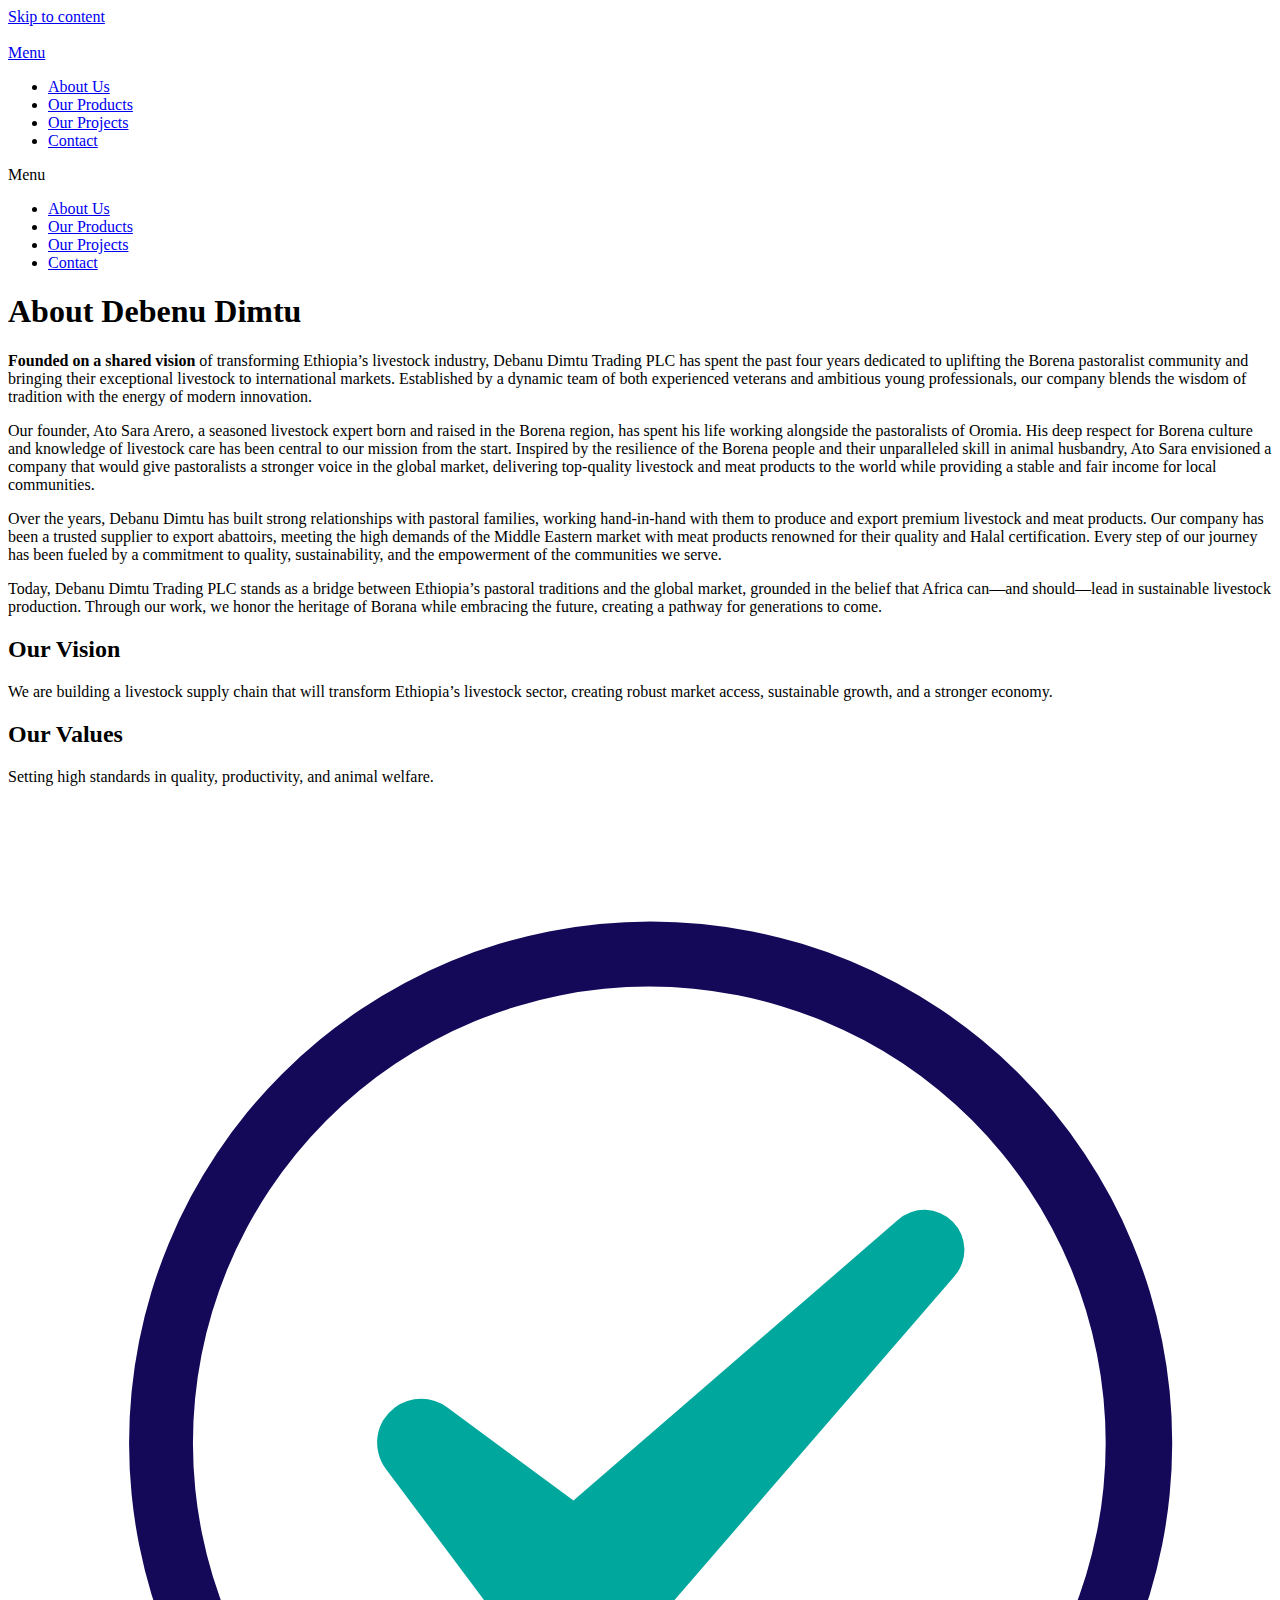
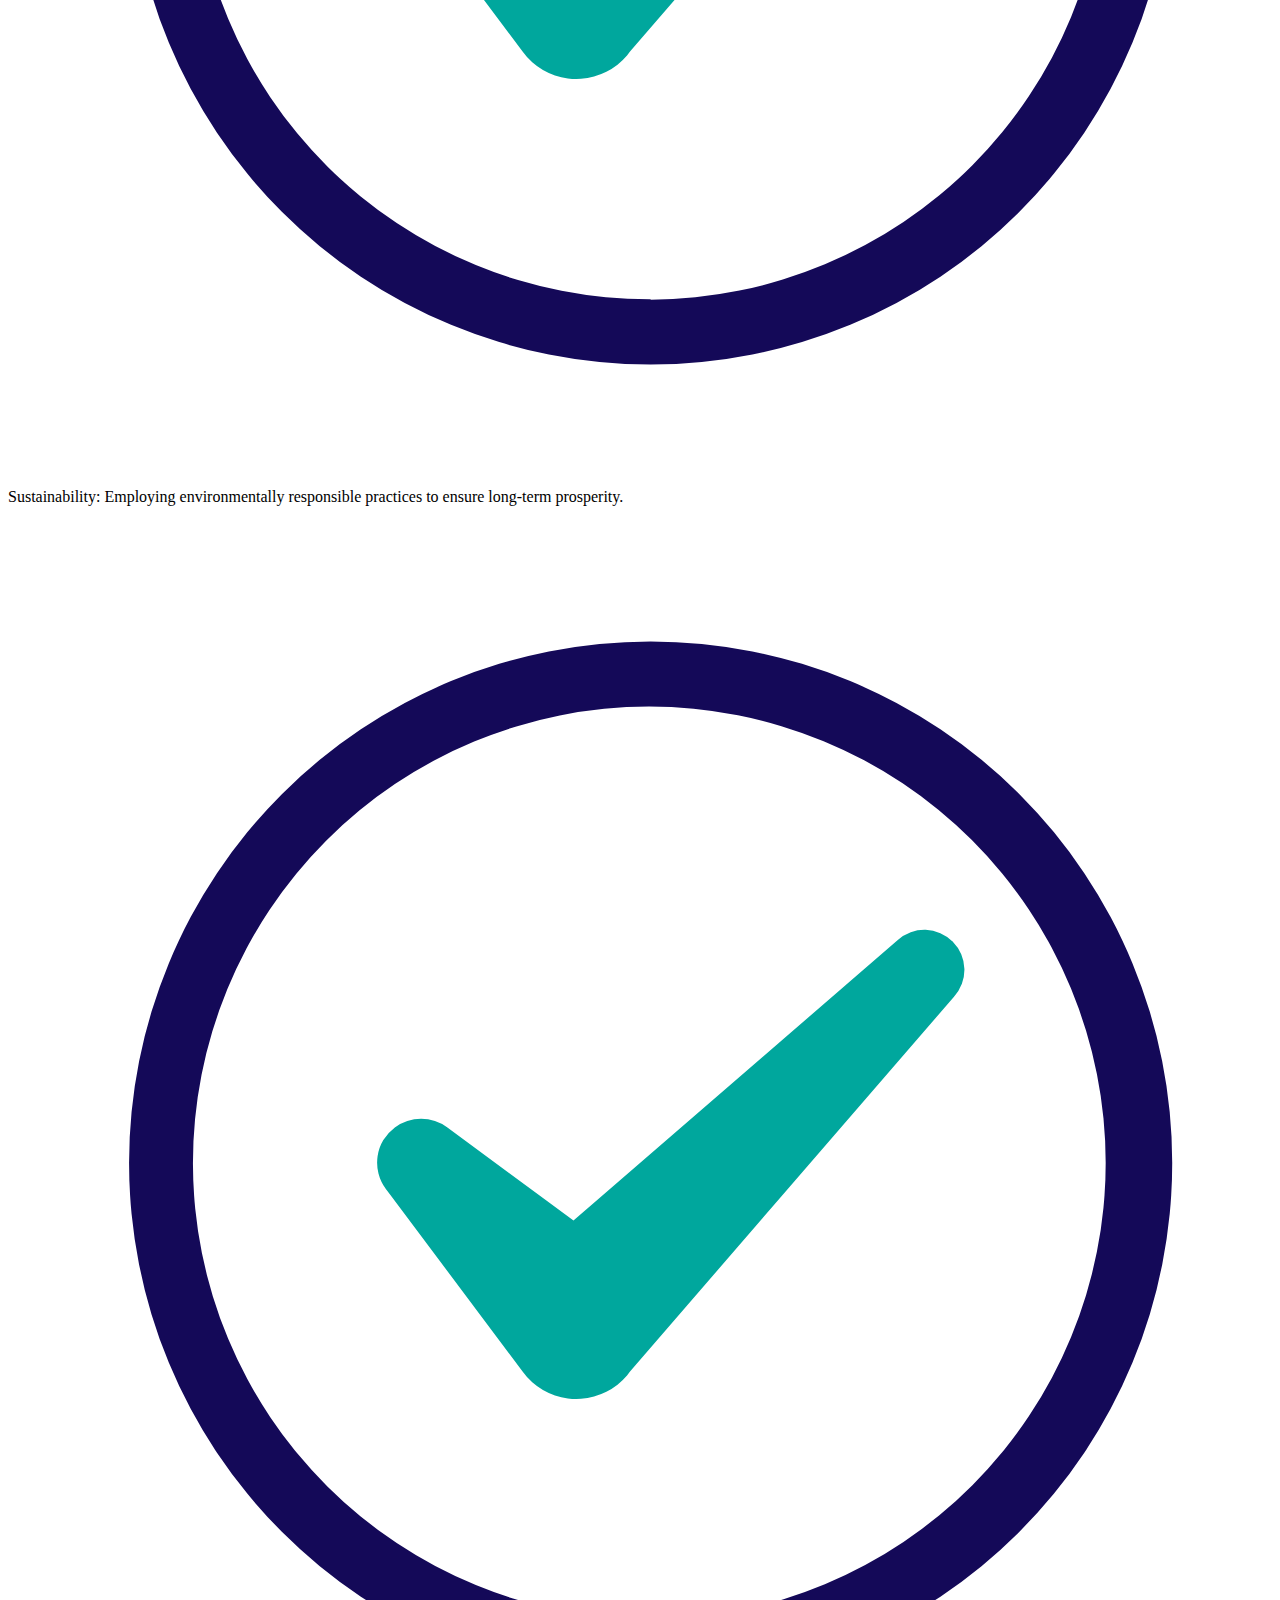
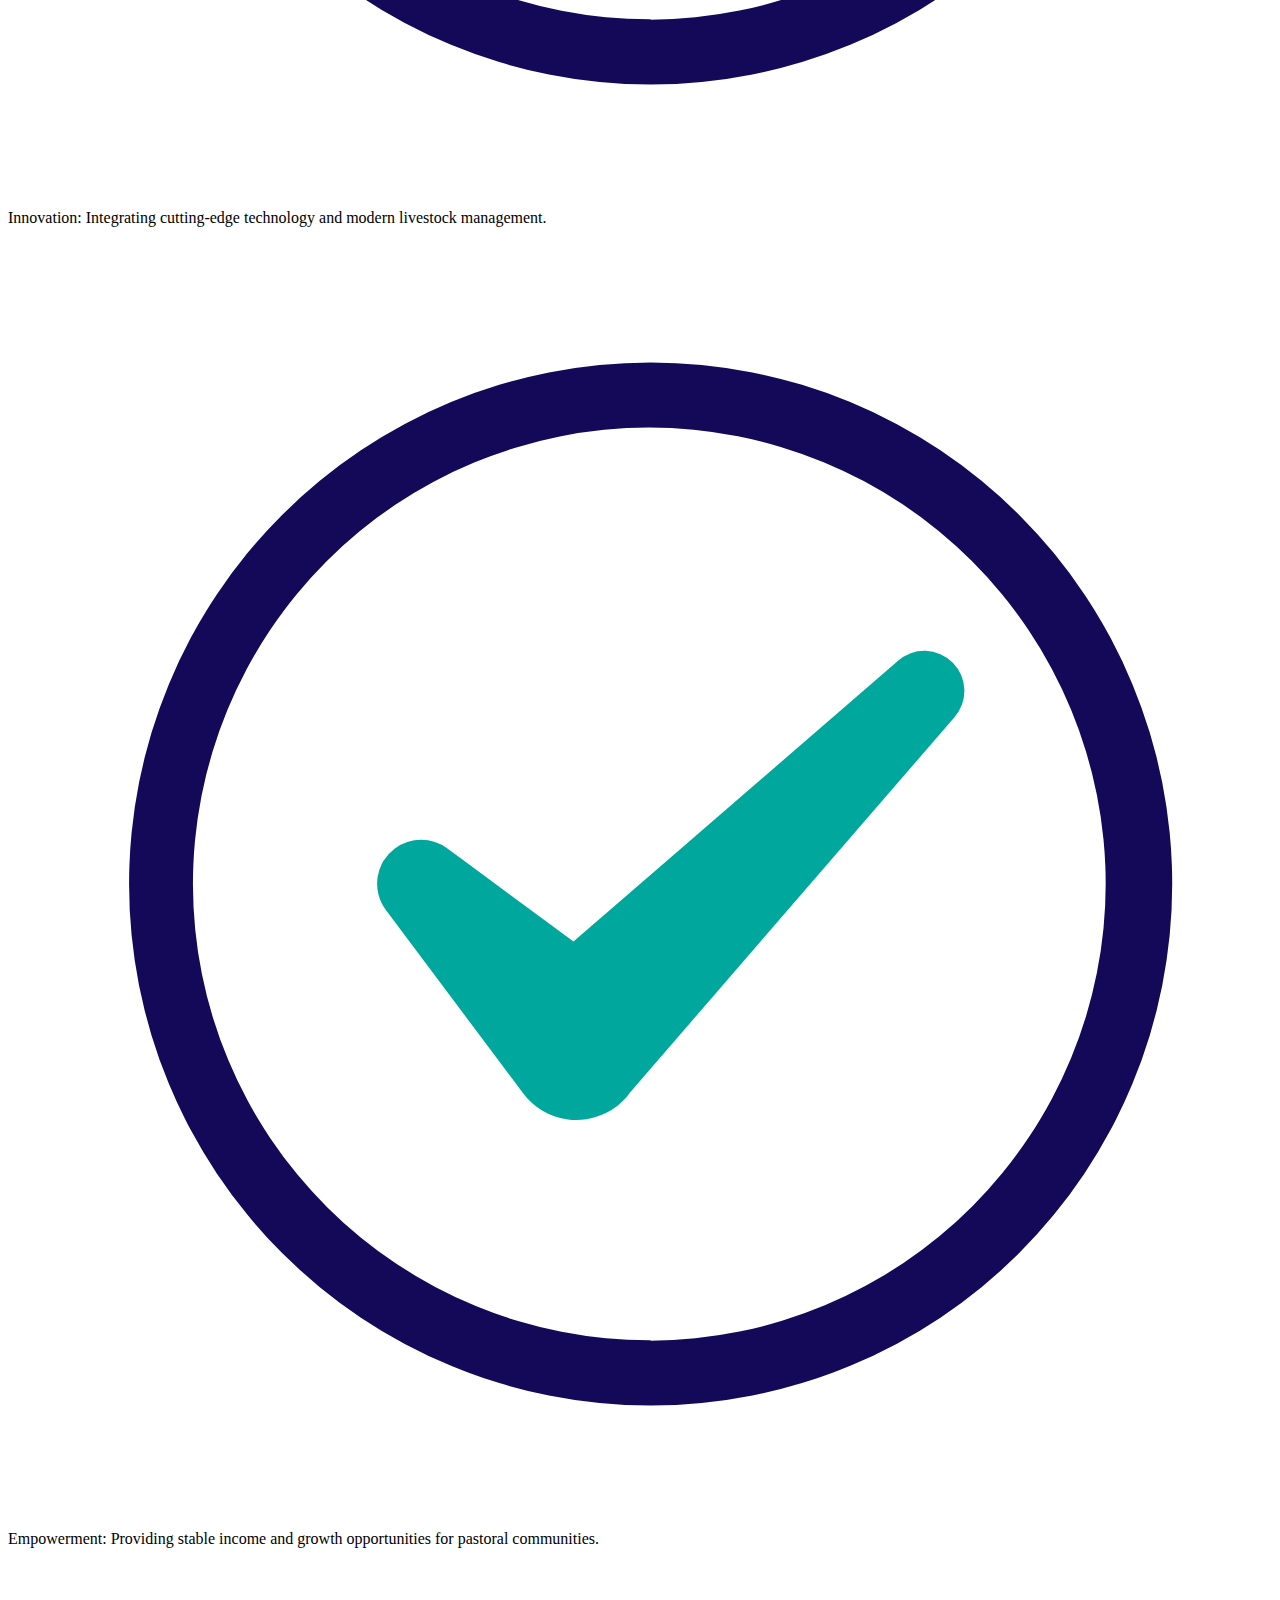
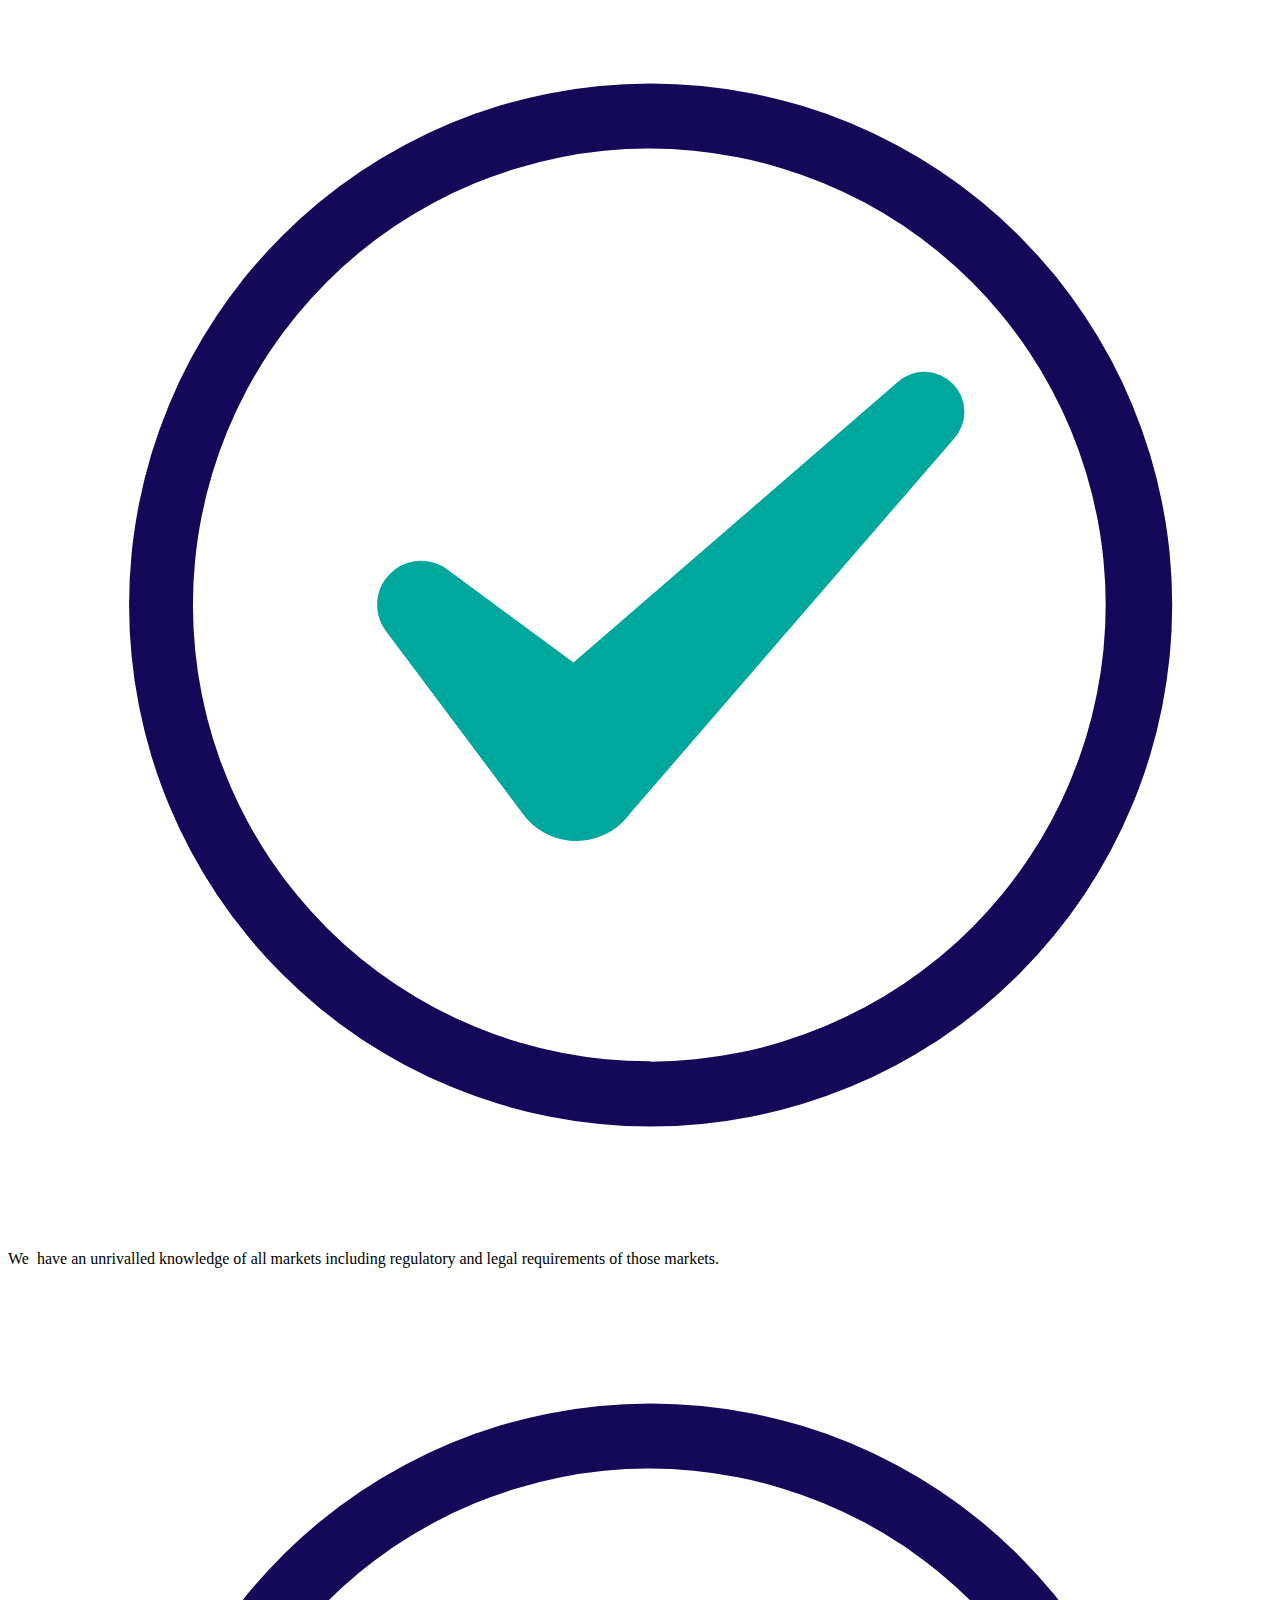
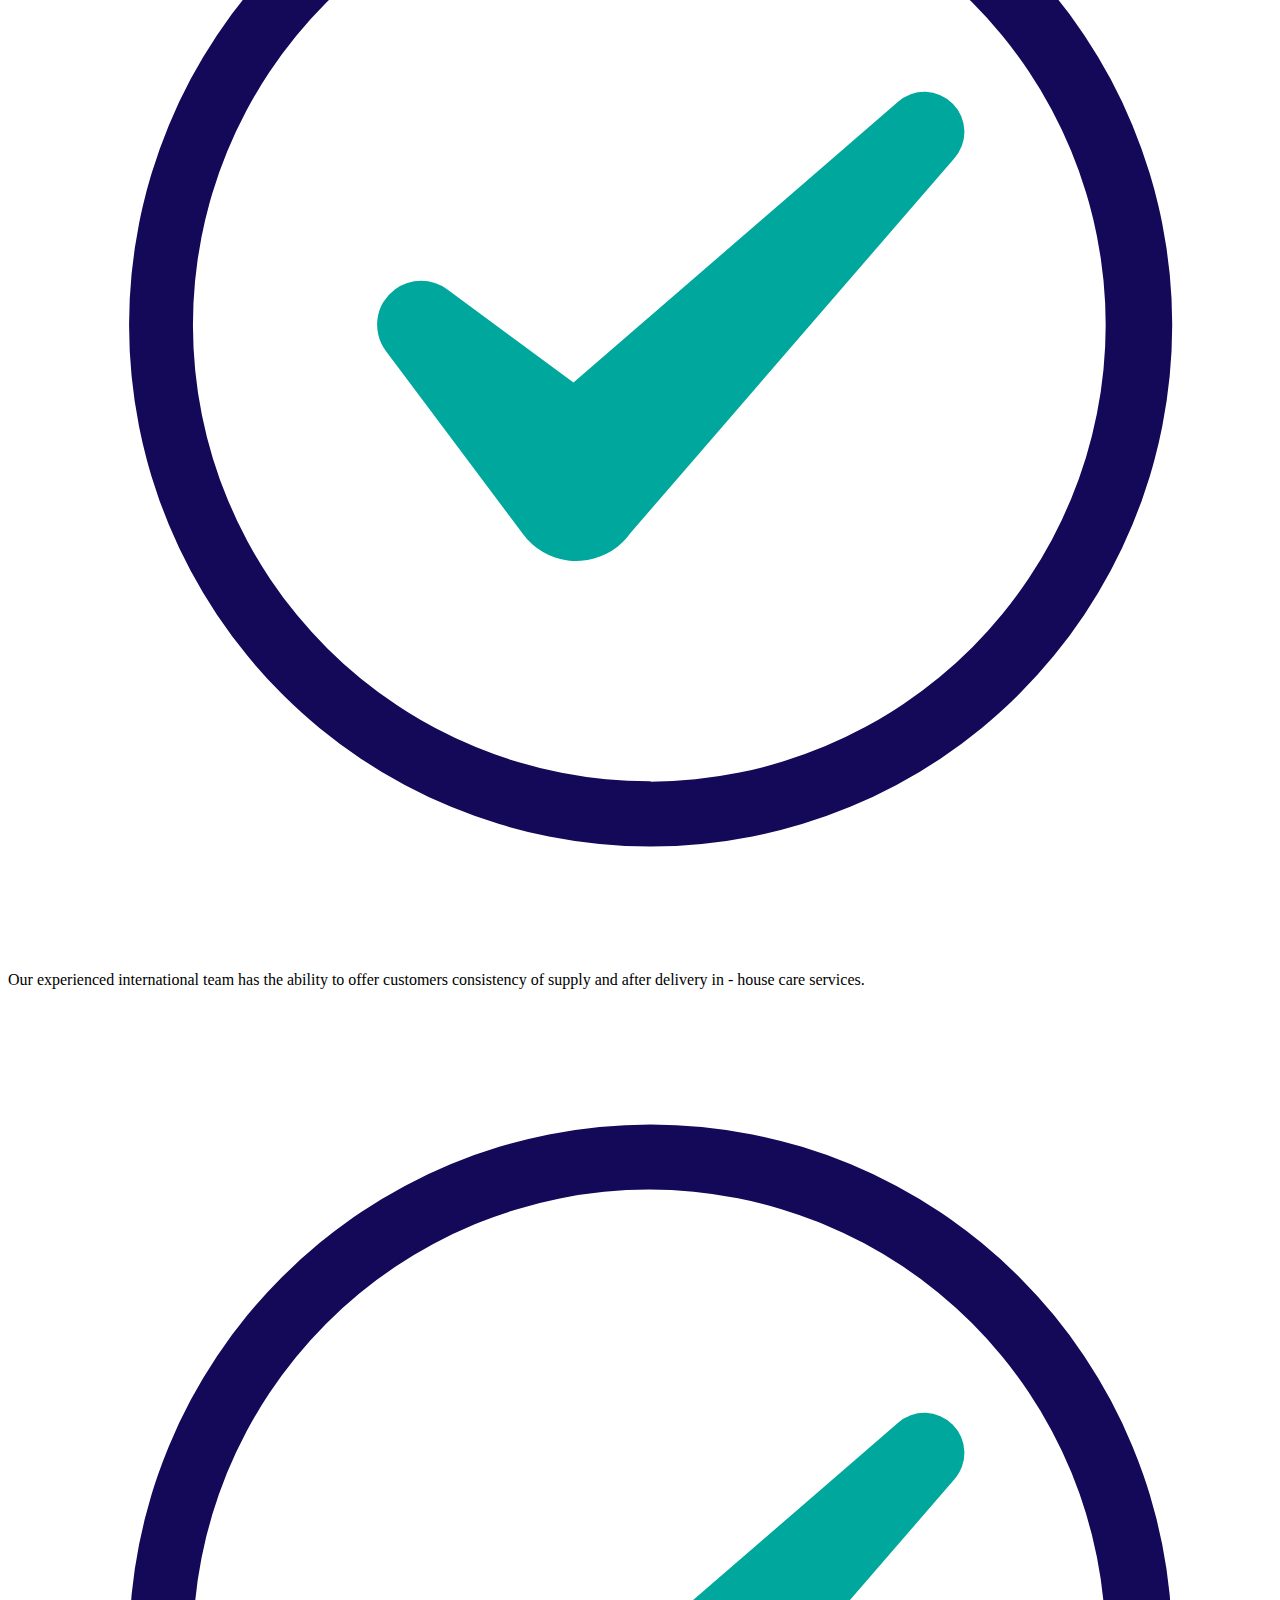
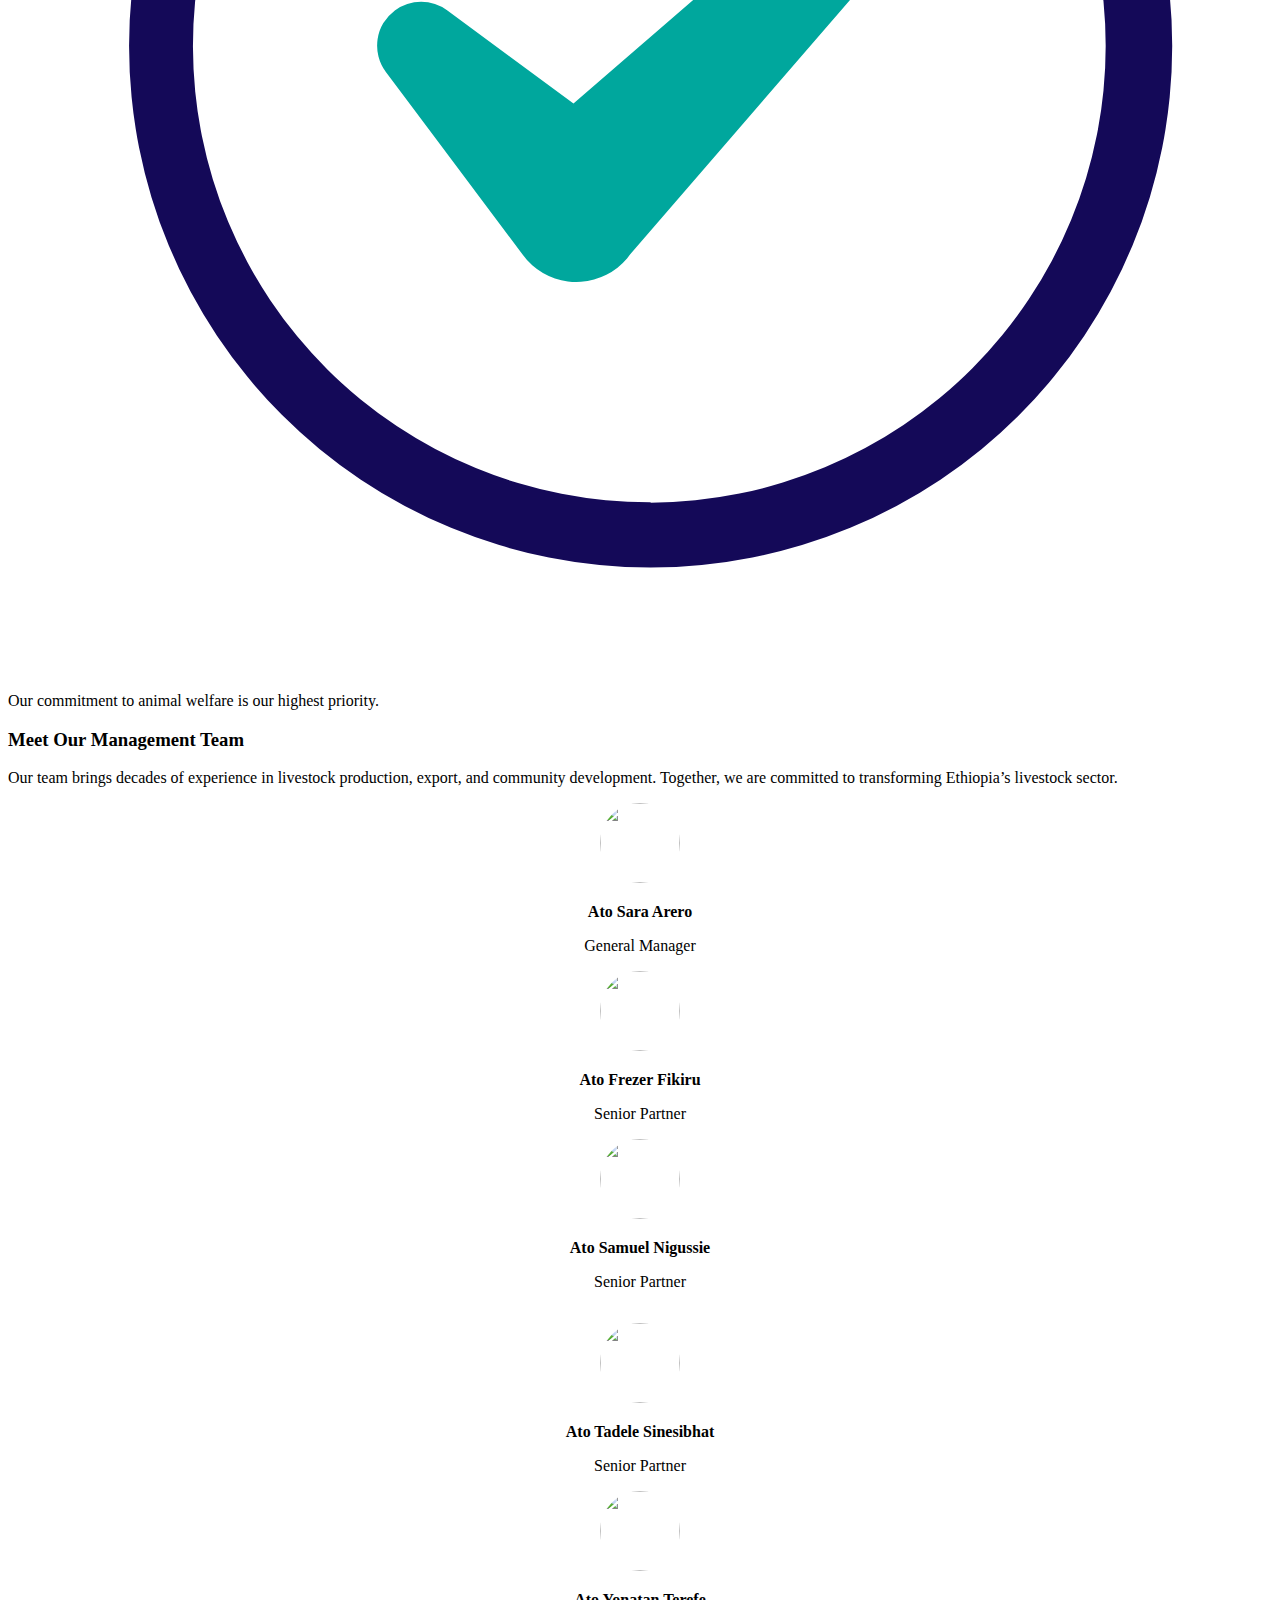
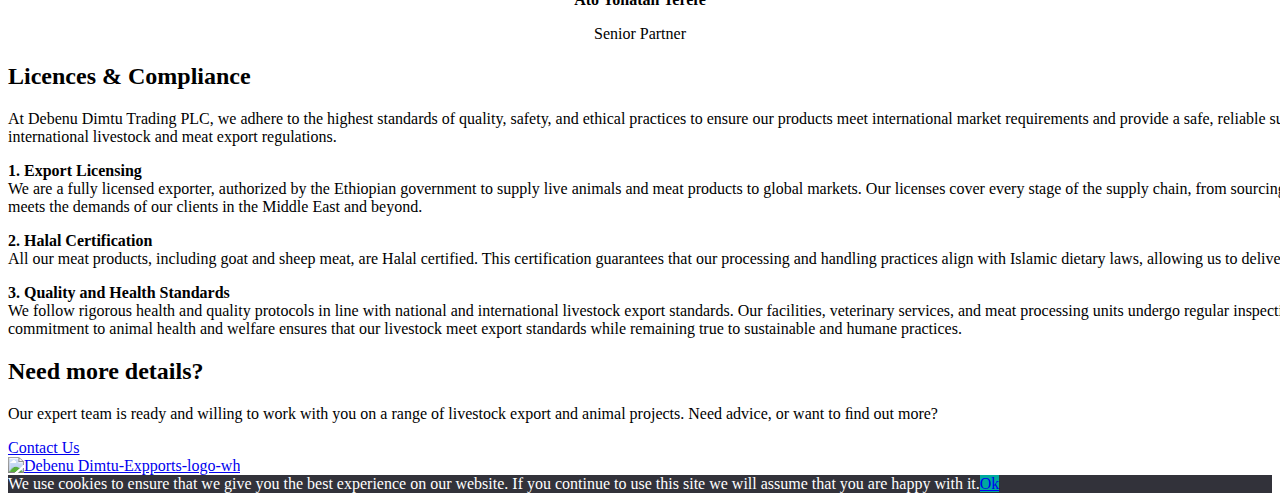
==== About.html @ 9e200066 "Initial" ====
<!DOCTYPE html>
<html lang="en-US">

<head>
    <meta http-equiv="content-type" content="text/html; charset=UTF-8">
    <meta charset="UTF-8">
    <meta name="viewport" content="width=device-width, initial-scale=1">
    <link rel="profile" href="https://gmpg.org/xfn/11">
    <meta name="robots" content="index, follow, max-image-preview:large, max-snippet:-1, max-video-preview:-1">
    <meta name="uri-translation" content="on">
    <link rel="alternate" hreflang="en" href="https://purcellexports.com/about/">
    <link rel="alternate" hreflang="ar" href="https://ar.purcellexports.com/about/">
    <link rel="alternate" hreflang="zh-CN" href="https://zh-cn.purcellexports.com/about/">
    <link rel="alternate" hreflang="zh-TW" href="https://zh-tw.purcellexports.com/about/">
    <link rel="alternate" hreflang="id" href="https://id.purcellexports.com/about/">
    <link rel="alternate" hreflang="ru" href="https://ru.purcellexports.com/about/">
    <link rel="alternate" hreflang="vi" href="https://vi.purcellexports.com/about/">
    <!-- This site is optimized with the Yoast SEO plugin v23.4 - https://yoast.com/wordpress/plugins/seo/ -->
    <title>About Debenu Dimtu Exports - Debenu Dimtu Exports</title>
    <link rel="preconnect" href="https://fonts.gstatic.com/" crossorigin="">
    <link rel="preconnect" href="https://fonts.googleapis.com/">
    <style type="text/css">
        @font-face {
            font-family: 'Roboto';
            font-style: italic;
            font-weight: 100;
            font-display: swap;
            src: url(https://fonts.gstatic.com/s/roboto/v32/KFOiCnqEu92Fr1Mu51QrEzAdKg.ttf) format('truetype');
        }

        @font-face {
            font-family: 'Roboto';
            font-style: italic;
            font-weight: 300;
            font-display: swap;
            src: url(https://fonts.gstatic.com/s/roboto/v32/KFOjCnqEu92Fr1Mu51TjASc6CsE.ttf) format('truetype');
        }

        @font-face {
            font-family: 'Roboto';
            font-style: italic;
            font-weight: 400;
            font-display: swap;
            src: url(https://fonts.gstatic.com/s/roboto/v32/KFOkCnqEu92Fr1Mu51xIIzc.ttf) format('truetype');
        }

        @font-face {
            font-family: 'Roboto';
            font-style: italic;
            font-weight: 500;
            font-display: swap;
            src: url(https://fonts.gstatic.com/s/roboto/v32/KFOjCnqEu92Fr1Mu51S7ACc6CsE.ttf) format('truetype');
        }

        @font-face {
            font-family: 'Roboto';
            font-style: italic;
            font-weight: 700;
            font-display: swap;
            src: url(https://fonts.gstatic.com/s/roboto/v32/KFOjCnqEu92Fr1Mu51TzBic6CsE.ttf) format('truetype');
        }

        @font-face {
            font-family: 'Roboto';
            font-style: italic;
            font-weight: 900;
            font-display: swap;
            src: url(https://fonts.gstatic.com/s/roboto/v32/KFOjCnqEu92Fr1Mu51TLBCc6CsE.ttf) format('truetype');
        }

        @font-face {
            font-family: 'Roboto';
            font-style: normal;
            font-weight: 100;
            font-display: swap;
            src: url(https://fonts.gstatic.com/s/roboto/v32/KFOkCnqEu92Fr1MmgVxIIzc.ttf) format('truetype');
        }

        @font-face {
            font-family: 'Roboto';
            font-style: normal;
            font-weight: 300;
            font-display: swap;
            src: url(https://fonts.gstatic.com/s/roboto/v32/KFOlCnqEu92Fr1MmSU5fBBc9.ttf) format('truetype');
        }

        @font-face {
            font-family: 'Roboto';
            font-style: normal;
            font-weight: 400;
            font-display: swap;
            src: url(https://fonts.gstatic.com/s/roboto/v32/KFOmCnqEu92Fr1Mu4mxP.ttf) format('truetype');
        }

        @font-face {
            font-family: 'Roboto';
            font-style: normal;
            font-weight: 500;
            font-display: swap;
            src: url(https://fonts.gstatic.com/s/roboto/v32/KFOlCnqEu92Fr1MmEU9fBBc9.ttf) format('truetype');
        }

        @font-face {
            font-family: 'Roboto';
            font-style: normal;
            font-weight: 700;
            font-display: swap;
            src: url(https://fonts.gstatic.com/s/roboto/v32/KFOlCnqEu92Fr1MmWUlfBBc9.ttf) format('truetype');
        }

        @font-face {
            font-family: 'Roboto';
            font-style: normal;
            font-weight: 900;
            font-display: swap;
            src: url(https://fonts.gstatic.com/s/roboto/v32/KFOlCnqEu92Fr1MmYUtfBBc9.ttf) format('truetype');
        }

        @font-face {
            font-family: 'Roboto Slab';
            font-style: normal;
            font-weight: 100;
            font-display: swap;
            src: url(https://fonts.gstatic.com/s/robotoslab/v34/BngbUXZYTXPIvIBgJJSb6s3BzlRRfKOFbvjojIWmb2Rm.ttf) format('truetype');
        }

        @font-face {
            font-family: 'Roboto Slab';
            font-style: normal;
            font-weight: 200;
            font-display: swap;
            src: url(https://fonts.gstatic.com/s/robotoslab/v34/BngbUXZYTXPIvIBgJJSb6s3BzlRRfKOFbvjoDISmb2Rm.ttf) format('truetype');
        }

        @font-face {
            font-family: 'Roboto Slab';
            font-style: normal;
            font-weight: 300;
            font-display: swap;
            src: url(https://fonts.gstatic.com/s/robotoslab/v34/BngbUXZYTXPIvIBgJJSb6s3BzlRRfKOFbvjo0oSmb2Rm.ttf) format('truetype');
        }

        @font-face {
            font-family: 'Roboto Slab';
            font-style: normal;
            font-weight: 400;
            font-display: swap;
            src: url(https://fonts.gstatic.com/s/robotoslab/v34/BngbUXZYTXPIvIBgJJSb6s3BzlRRfKOFbvjojISmb2Rm.ttf) format('truetype');
        }

        @font-face {
            font-family: 'Roboto Slab';
            font-style: normal;
            font-weight: 500;
            font-display: swap;
            src: url(https://fonts.gstatic.com/s/robotoslab/v34/BngbUXZYTXPIvIBgJJSb6s3BzlRRfKOFbvjovoSmb2Rm.ttf) format('truetype');
        }

        @font-face {
            font-family: 'Roboto Slab';
            font-style: normal;
            font-weight: 600;
            font-display: swap;
            src: url(https://fonts.gstatic.com/s/robotoslab/v34/BngbUXZYTXPIvIBgJJSb6s3BzlRRfKOFbvjoUoOmb2Rm.ttf) format('truetype');
        }

        @font-face {
            font-family: 'Roboto Slab';
            font-style: normal;
            font-weight: 700;
            font-display: swap;
            src: url(https://fonts.gstatic.com/s/robotoslab/v34/BngbUXZYTXPIvIBgJJSb6s3BzlRRfKOFbvjoa4Omb2Rm.ttf) format('truetype');
        }

        @font-face {
            font-family: 'Roboto Slab';
            font-style: normal;
            font-weight: 800;
            font-display: swap;
            src: url(https://fonts.gstatic.com/s/robotoslab/v34/BngbUXZYTXPIvIBgJJSb6s3BzlRRfKOFbvjoDIOmb2Rm.ttf) format('truetype');
        }

        @font-face {
            font-family: 'Roboto Slab';
            font-style: normal;
            font-weight: 900;
            font-display: swap;
            src: url(https://fonts.gstatic.com/s/robotoslab/v34/BngbUXZYTXPIvIBgJJSb6s3BzlRRfKOFbvjoJYOmb2Rm.ttf) format('truetype');
        }
    </style>
    <link rel="preload" as="font"
        href="https://use.typekit.net/af/cef9f3/000000000000000000010b5e/27/l?subset_id=2&amp;fvd=n6&amp;v=3"
        crossorigin="">
    <link rel="preload" as="font"
        href="https://use.typekit.net/af/144480/0000000000000000000132bf/27/l?primer=7cdcb44be4a7db8877ffa5c0007b8dd865b3bbc383831fe2ea177f62257a9191&amp;fvd=n9&amp;v=3"
        crossorigin="">
    <link rel="preload" as="font"
        href="https://use.typekit.net/af/3e9574/000000000000000000010b62/27/l?subset_id=2&amp;fvd=n9&amp;v=3"
        crossorigin="">
    <link rel="preload" as="font"
        href="https://use.typekit.net/af/8dd886/000000000000000000010b5c/27/l?primer=7cdcb44be4a7db8877ffa5c0007b8dd865b3bbc383831fe2ea177f62257a9191&amp;fvd=n5&amp;v=3"
        crossorigin="">
    <link rel="stylesheet" id="siteground-optimizer-combined-css-314f1e94d69125190dfa43e9bdec3300"
        href="http://debenudimtu.com/static/siteground-optimizer-combined-css-314f1e94d69125190dfa43e9bd.css" media="all">
    <link rel="canonical" href="https://purcellexports.com/about/">
    <meta property="og:locale" content="en_US">
    <meta property="og:type" content="article">
    <meta property="og:title" content="About Debenu Dimtu Exports - Debenu Dimtu Exports">
    <meta property="og:description"
        content="Debenu Dimtu Exports has been a global leader in livestock export for more than 70 years, gaining a reputation for delivering quality livestock sourced from trusted suppliers around the world. Headquartered in Sydney, Australia and with affiliated offices in Dublin, Ireland and Ho Chi Minh, Vietnam, our export operations supply markets across the globe with livestock...Read More">
    <meta property="og:url" content="https://purcellexports.com/about/">
    <meta property="og:site_name" content="Debenu Dimtu Exports">
    <meta property="article:modified_time" content="2020-05-26T10:45:33+00:00">
    <meta property="og:image"
        content="https://purcellexports.com/wp-content/uploads/2020/05/Cows-Grazing-in-Field-Debenu Dimtu-Exports-About.jpg">
    <meta property="og:image:width" content="1400">
    <meta property="og:image:height" content="800">
    <meta property="og:image:type" content="image/jpeg">
    <meta name="twitter:card" content="summary_large_image">
    <meta name="twitter:label1" content="Est. reading time">
    <meta name="twitter:data1" content="3 minutes">
    <script async="" src="http://debenudimtu.com/static/js"></script>
    <script type="application/ld+json"
        class="yoast-schema-graph">{"@context":"https://schema.org","@graph":[{"@type":"WebPage","@id":"https://purcellexports.com/about/","url":"https://purcellexports.com/about/","name":"About Debenu Dimtu Exports - Debenu Dimtu Exports","isPartOf":{"@id":"https://purcellexports.com/#website"},"primaryImageOfPage":{"@id":"https://purcellexports.com/about/#primaryimage"},"image":{"@id":"https://purcellexports.com/about/#primaryimage"},"thumbnailUrl":"https://purcellexports.com/wp-content/uploads/2020/05/Cows-Grazing-in-Field-Debenu Dimtu-Exports-About.jpg","datePublished":"2020-05-11T15:28:16+00:00","dateModified":"2020-05-26T10:45:33+00:00","breadcrumb":{"@id":"https://purcellexports.com/about/#breadcrumb"},"inLanguage":"en-US","potentialAction":[{"@type":"ReadAction","target":["https://purcellexports.com/about/"]}]},{"@type":"ImageObject","inLanguage":"en-US","@id":"https://purcellexports.com/about/#primaryimage","url":"https://purcellexports.com/wp-content/uploads/2020/05/Cows-Grazing-in-Field-Debenu Dimtu-Exports-About.jpg","contentUrl":"https://purcellexports.com/wp-content/uploads/2020/05/Cows-Grazing-in-Field-Debenu Dimtu-Exports-About.jpg","width":1400,"height":800,"caption":"Cows Grazing In Field Debenu Dimtu Exports About"},{"@type":"BreadcrumbList","@id":"https://purcellexports.com/about/#breadcrumb","itemListElement":[{"@type":"ListItem","position":1,"name":"Home","item":"https://purcellexports.com/"},{"@type":"ListItem","position":2,"name":"About Debenu Dimtu Exports"}]},{"@type":"WebSite","@id":"https://purcellexports.com/#website","url":"https://purcellexports.com/","name":"Debenu Dimtu Exports","description":"Global Leader in Livestock Export","publisher":{"@id":"https://purcellexports.com/#organization"},"potentialAction":[{"@type":"SearchAction","target":{"@type":"EntryPoint","urlTemplate":"https://purcellexports.com/?s={search_term_string}"},"query-input":{"@type":"PropertyValueSpecification","valueRequired":true,"valueName":"search_term_string"}}],"inLanguage":"en-US"},{"@type":"Organization","@id":"https://purcellexports.com/#organization","name":"Debenu Dimtu Exports","url":"https://purcellexports.com/","logo":{"@type":"ImageObject","inLanguage":"en-US","@id":"https://purcellexports.com/#/schema/logo/image/","url":"https://purcellexports.com/wp-content/uploads/2020/05/Debenu Dimtu-Exports-Logo.svg","contentUrl":"https://purcellexports.com/wp-content/uploads/2020/05/Debenu Dimtu-Exports-Logo.svg","caption":"Debenu Dimtu Exports"},"image":{"@id":"https://purcellexports.com/#/schema/logo/image/"}}]}</script>
    <!-- / Yoast SEO plugin. -->
    <link rel="alternate" type="application/rss+xml" title="Debenu Dimtu Exports » Feed"
        href="https://purcellexports.com/feed/">
    <link rel="alternate" type="application/rss+xml" title="Debenu Dimtu Exports » Comments Feed"
        href="https://purcellexports.com/comments/feed/">
    <link rel="stylesheet" type="text/css" href="http://debenudimtu.com/static/ebv5wxp.css">
    <style id="elementor-frontend-inline-css">
        .elementor-25 .elementor-element.elementor-element-2afeeb2f:not(.elementor-motion-effects-element-type-background),
        .elementor-25 .elementor-element.elementor-element-2afeeb2f>.elementor-motion-effects-container>.elementor-motion-effects-layer {
            background-image: url("http://debenudimtu.com/static/d.jpg");
        }
    </style>
    <script defer="defer"
        id="cookie-notice-front-js-before"> var cnArgs = { "ajaxUrl": "https:\/\/purcellexports.com\/wp-admin\/admin-ajax.php", "nonce": "9fced212bf", "hideEffect": "fade", "position": "bottom", "onScroll": false, "onScrollOffset": 100, "onClick": false, "cookieName": "cookie_notice_accepted", "cookieTime": 2592000, "cookieTimeRejected": 2592000, "globalCookie": false, "redirection": false, "cache": false, "revokeCookies": false, "revokeCookiesOpt": "automatic" }; </script>
    <script src="http://debenudimtu.com/static/jquery.min.js" id="jquery-core-js"></script>
    <script src="http://debenudimtu.com/static/jquery-migrate.min.js" id="jquery-migrate-js"></script>
    <script
        id="pys-js-extra"> var pysOptions = { "staticEvents": [], "dynamicEvents": [], "triggerEvents": [], "triggerEventTypes": [], "ga": { "trackingIds": ["G-HXTXS75852"], "commentEventEnabled": true, "downloadEnabled": true, "formEventEnabled": true, "crossDomainEnabled": false, "crossDomainAcceptIncoming": false, "crossDomainDomains": [], "isDebugEnabled": [], "serverContainerUrls": { "G-HXTXS75852": { "enable_server_container": "1", "server_container_url": "", "transport_url": "" } }, "additionalConfig": { "G-HXTXS75852": { "first_party_collection": true } }, "disableAdvertisingFeatures": false, "disableAdvertisingPersonalization": false, "wooVariableAsSimple": true, "custom_page_view_event": false }, "debug": "", "siteUrl": "https:\/\/purcellexports.com", "ajaxUrl": "https:\/\/purcellexports.com\/wp-admin\/admin-ajax.php", "ajax_event": "53768d7f25", "enable_remove_download_url_param": "1", "cookie_duration": "7", "last_visit_duration": "60", "enable_success_send_form": "", "ajaxForServerEvent": "1", "ajaxForServerStaticEvent": "1", "send_external_id": "1", "external_id_expire": "180", "google_consent_mode": "1", "gdpr": { "ajax_enabled": false, "all_disabled_by_api": false, "facebook_disabled_by_api": false, "analytics_disabled_by_api": false, "google_ads_disabled_by_api": false, "pinterest_disabled_by_api": false, "bing_disabled_by_api": false, "externalID_disabled_by_api": false, "facebook_prior_consent_enabled": true, "analytics_prior_consent_enabled": true, "google_ads_prior_consent_enabled": null, "pinterest_prior_consent_enabled": true, "bing_prior_consent_enabled": true, "cookiebot_integration_enabled": false, "cookiebot_facebook_consent_category": "marketing", "cookiebot_analytics_consent_category": "statistics", "cookiebot_tiktok_consent_category": "marketing", "cookiebot_google_ads_consent_category": null, "cookiebot_pinterest_consent_category": "marketing", "cookiebot_bing_consent_category": "marketing", "consent_magic_integration_enabled": false, "real_cookie_banner_integration_enabled": false, "cookie_notice_integration_enabled": false, "cookie_law_info_integration_enabled": false, "analytics_storage": { "enabled": true, "value": "granted", "filter": false }, "ad_storage": { "enabled": true, "value": "granted", "filter": false }, "ad_user_data": { "enabled": true, "value": "granted", "filter": false }, "ad_personalization": { "enabled": true, "value": "granted", "filter": false } }, "cookie": { "disabled_all_cookie": false, "disabled_start_session_cookie": false, "disabled_advanced_form_data_cookie": false, "disabled_landing_page_cookie": false, "disabled_first_visit_cookie": false, "disabled_trafficsource_cookie": false, "disabled_utmTerms_cookie": false, "disabled_utmId_cookie": false }, "tracking_analytics": { "TrafficSource": "google.com", "TrafficLanding": "https:\/\/purcellexports.com\/", "TrafficUtms": [], "TrafficUtmsId": [] }, "woo": { "enabled": false }, "edd": { "enabled": false } }; </script>
    <link rel="https://api.w.org/" href="https://purcellexports.com/wp-json/">
    <link rel="alternate" title="JSON" type="application/json" href="https://purcellexports.com/wp-json/wp/v2/pages/25">
    <link rel="EditURI" type="application/rsd+xml" title="RSD" href="https://purcellexports.com/xmlrpc.php?rsd">
    <meta name="generator" content="WordPress 6.6.2">
    <link rel="shortlink" href="https://purcellexports.com/?p=25">
    <link rel="alternate" title="oEmbed (JSON)" type="application/json+oembed"
        href="https://purcellexports.com/wp-json/oembed/1.0/embed?url=https%3A%2F%2Fpurcellexports.com%2Fabout%2F">
    <link rel="alternate" title="oEmbed (XML)" type="text/xml+oembed"
        href="https://purcellexports.com/wp-json/oembed/1.0/embed?url=https%3A%2F%2Fpurcellexports.com%2Fabout%2F&amp;format=xml">
    <link rel="icon" href="https://purcellexports.com/wp-content/uploads/2020/05/cropped-Icon-32x32.png" sizes="32x32">
    <link rel="icon" href="https://purcellexports.com/wp-content/uploads/2020/05/cropped-Icon-192x192.png"
        sizes="192x192">
    <link rel="apple-touch-icon" href="https://purcellexports.com/wp-content/uploads/2020/05/cropped-Icon-180x180.png">
    <meta name="msapplication-TileImage"
        content="https://purcellexports.com/wp-content/uploads/2020/05/cropped-Icon-270x270.png">
    <script src="http://debenudimtu.com/static/page-script.js" id="bw-fido2-page-script"></script>
    <style class="gtranslate_css">
        a.glink {
            text-decoration: none
        }

        a.glink img {
            vertical-align: middle;
            display: inline;
            border: 0;
            padding: 0;
            margin: 0;
            opacity: 0.8;
            margin-right: 2px
        }

        a.glink:hover img {
            opacity: 1
        }
    </style>
    <link
        href="https://fonts.googleapis.com/css2?family=Public+Sans:ital,wght@0,300;0,400;0,500;0,600;0,700;1,300;1,400;1,500;1,600;1,700&display=swap"
        rel="stylesheet" />
    <script src="https://use.fontawesome.com/releases/v6.2.0/js/all.js"></script>
</head>

<body
    class="page-template page-template-elementor_header_footer page page-id-25 wp-custom-logo elementor-default elementor-template-full-width elementor-kit-8 elementor-page elementor-page-25 e--ua-firefox desktop cookies-set cookies-refused"
    data-elementor-device-mode="widescreen"> <a class="skip-link screen-reader-text" href="#content"> Skip to
        content</a>
    <div data-elementor-type="header" data-elementor-id="7" class="elementor elementor-7 elementor-location-header">
        <div class="elementor-section-wrap">    
            <section
                class="elementor-section elementor-top-section elementor-element elementor-element-b7d28d6 elementor-section-boxed elementor-section-height-default elementor-section-height-default"
                data-id="b7d28d6" data-element_type="section"
                data-settings="{&quot;background_background&quot;:&quot;classic&quot;,&quot;sticky&quot;:&quot;top&quot;,&quot;sticky_on&quot;:[&quot;tablet&quot;,&quot;mobile&quot;],&quot;sticky_offset&quot;:0,&quot;sticky_effects_offset&quot;:0}">
                <div class="elementor-container elementor-column-gap-default">
                    <div class="elementor-row">
                        <div class="elementor-column elementor-col-16 elementor-top-column elementor-element elementor-element-7aa4c75 elementor-hidden-phone"
                            data-id="7aa4c75" data-element_type="column">
                            <div class="elementor-column-wrap">
                                <div class="elementor-widget-wrap"></div>
                            </div>
                        </div>
                        <div class="elementor-column elementor-col-66 elementor-top-column elementor-element elementor-element-1359ed3"
                            data-id="1359ed3" data-element_type="column">
                            <div class="elementor-column-wrap elementor-element-populated">
                                <div class="elementor-widget-wrap">
                                    <div class="elementor-element elementor-element-4b9d53 elementor-widget__width-inherit animated-slow elementor-widget elementor-widget-theme-site-logo elementor-widget-image animated fadeIn"
                                        data-id="4b9d53" data-element_type="widget"
                                        data-settings="{&quot;_animation&quot;:&quot;fadeIn&quot;}"
                                        data-widget_type="theme-site-logo.default">
                                        <div class="elementor-widget-container">
                                            <div class="elementor-image"> <a href="/Home.html"> <img
                                                        src="http://debenudimtu.com/static/Debenu-Dimtu-Exports-Logo.png"
                                                        class="attachment-full size-full" alt=""> </a></div>
                                        </div>
                                    </div>
                                </div>
                            </div>
                        </div>
                        <div class="elementor-column elementor-col-16 elementor-top-column elementor-element elementor-element-c466859"
                            data-id="c466859" data-element_type="column">
                            <div class="elementor-column-wrap elementor-element-populated">
                                <div class="elementor-widget-wrap">
                                    <div class="elementor-element elementor-element-cab911b elementor-hidden-desktop elementor-mobile-align-right elementor-widget elementor-widget-button"
                                        data-id="cab911b" data-element_type="widget" data-widget_type="button.default">
                                        <div class="elementor-widget-container">
                                            <div class="elementor-button-wrapper"> <a
                                                    href="#elementor-action%3Aaction%3Dpopup%3Aopen%26settings%3DeyJpZCI6Ijk1IiwidG9nZ2xlIjpmYWxzZX0%3D"
                                                    class="elementor-button-link elementor-button elementor-size-sm"
                                                    role="button"> <span class="elementor-button-content-wrapper"> <span
                                                            class="elementor-button-icon elementor-align-icon-left"> <i
                                                                aria-hidden="true" class="fas fa-bars"></i> </span>
                                                        <span class="elementor-button-text">Menu</span> </span> </a>
                                            </div>
                                        </div>
                                    </div>
                                </div>
                            </div>
                        </div>
                    </div>
                </div>
            </section>
            <section
                class="elementor-section elementor-top-section elementor-element elementor-element-4c65f9b elementor-section-stretched elementor-section-full_width elementor-section-height-default elementor-section-height-default"
                data-id="4c65f9b" data-element_type="section"
                data-settings="{&quot;stretch_section&quot;:&quot;section-stretched&quot;,&quot;sticky&quot;:&quot;top&quot;,&quot;sticky_on&quot;:[&quot;desktop&quot;],&quot;sticky_offset&quot;:0,&quot;sticky_effects_offset&quot;:0}"
                style="width: 1850px; left: 0px;">
                <div class="elementor-container elementor-column-gap-default">
                    <div class="elementor-row">
                        <div class="elementor-column elementor-col-100 elementor-top-column elementor-element elementor-element-51508a3"
                            data-id="51508a3" data-element_type="column">
                            <div class="elementor-column-wrap elementor-element-populated">
                                <div class="elementor-widget-wrap">
                                    <div class="elementor-element elementor-element-5e4eb441 elementor-nav-menu__align-center elementor-nav-menu--dropdown-mobile elementor-widget__width-inherit elementor-hidden-tablet elementor-hidden-phone elementor-nav-menu__text-align-aside elementor-nav-menu--toggle elementor-nav-menu--burger elementor-widget elementor-widget-nav-menu"
                                        data-id="5e4eb441" data-element_type="widget"
                                        data-settings="{&quot;sticky&quot;:&quot;top&quot;,&quot;layout&quot;:&quot;horizontal&quot;,&quot;submenu_icon&quot;:{&quot;value&quot;:&quot;&lt;i class=\&quot;fas fa-caret-down\&quot;&gt;&lt;\/i&gt;&quot;,&quot;library&quot;:&quot;fa-solid&quot;},&quot;toggle&quot;:&quot;burger&quot;,&quot;sticky_on&quot;:[&quot;desktop&quot;,&quot;tablet&quot;,&quot;mobile&quot;],&quot;sticky_offset&quot;:0,&quot;sticky_effects_offset&quot;:0}"
                                        data-widget_type="nav-menu.default">
                                        <div class="elementor-widget-container">
                                            <nav migration_allowed="1" migrated="0" role="navigation"
                                                class="elementor-nav-menu--main elementor-nav-menu__container elementor-nav-menu--layout-horizontal e--pointer-background e--animation-grow">
                                                <ul id="menu-1-5e4eb441" class="elementor-nav-menu"
                                                    data-smartmenus-id="17309842702099219">
                                                    <li
                                                        class="menu-item menu-item-type-post_type menu-item-object-page menu-item-36">
                                                        <a href="About.html"
                                                            class="elementor-item">About Us</a></li>
                                                    <li
                                                        class="menu-item menu-item-type-post_type menu-item-object-page menu-item-39">
                                                        <a href="Exports.html"
                                                            class="elementor-item">Our Products</a></li>
                                                    <li
                                                        class="menu-item menu-item-type-post_type menu-item-object-page menu-item-40">
                                                        <a href="Projects.html"
                                                            class="elementor-item">Our Projects</a></li>
                                                    <li
                                                        class="menu-item menu-item-type-post_type menu-item-object-page menu-item-37">
                                                        <a href="Contact.html"
                                                            class="elementor-item">Contact</a></li>
                                                </ul>
                                            </nav>
                                            <div class="elementor-menu-toggle" role="button" tabindex="0"
                                                aria-label="Menu Toggle" aria-expanded="false"> <i aria-hidden="true"
                                                    role="presentation"
                                                    class="elementor-menu-toggle__icon--open eicon-menu-bar"></i><i
                                                    aria-hidden="true" role="presentation"
                                                    class="elementor-menu-toggle__icon--close eicon-close"></i> <span
                                                    class="elementor-screen-only">Menu</span></div>
                                            <nav class="elementor-nav-menu--dropdown elementor-nav-menu__container"
                                                role="navigation" aria-hidden="true">
                                                <ul id="menu-2-5e4eb441" class="elementor-nav-menu"
                                                    data-smartmenus-id="17309842702138154">
                                                    <li
                                                        class="menu-item menu-item-type-post_type menu-item-object-page menu-item-36">
                                                        <a href="About.html"
                                                            class="elementor-item" tabindex="-1">About Us</a></li>
                                                    <li
                                                        class="menu-item menu-item-type-post_type menu-item-object-page menu-item-39">
                                                        <a href="Exports.html"
                                                            class="elementor-item" tabindex="-1">Our Products</a>
                                                    </li>
                                                    <li
                                                        class="menu-item menu-item-type-post_type menu-item-object-page menu-item-40">
                                                        <a href="Projects.html"
                                                            class="elementor-item" tabindex="-1">Our Projects</a></li>
                                                    <li
                                                        class="menu-item menu-item-type-post_type menu-item-object-page menu-item-37">
                                                        <a href="Contact.html"
                                                            class="elementor-item" tabindex="-1">Contact</a></li>
                                                </ul>
                                            </nav>
                                        </div>
                                    </div>
                                </div>
                            </div>
                        </div>
                    </div>
                </div>
            </section>
        </div>
    </div>
    <div data-elementor-type="wp-page" data-elementor-id="25" class="elementor elementor-25">
        <div class="elementor-inner">
            <div class="elementor-section-wrap">
                <section
                    class="elementor-section elementor-top-section elementor-element elementor-element-2afeeb2f elementor-section-full_width elementor-section-height-default elementor-section-height-default"
                    data-id="2afeeb2f" data-element_type="section"
                    data-settings="{&quot;background_background&quot;:&quot;classic&quot;,&quot;background_motion_fx_motion_fx_scrolling&quot;:&quot;yes&quot;,&quot;background_motion_fx_translateY_effect&quot;:&quot;yes&quot;,&quot;background_motion_fx_devices&quot;:[&quot;desktop&quot;],&quot;background_motion_fx_translateY_speed&quot;:{&quot;unit&quot;:&quot;px&quot;,&quot;size&quot;:4,&quot;sizes&quot;:[]},&quot;background_motion_fx_translateY_affectedRange&quot;:{&quot;unit&quot;:&quot;%&quot;,&quot;size&quot;:&quot;&quot;,&quot;sizes&quot;:{&quot;start&quot;:0,&quot;end&quot;:100}}}">
                    <div class="elementor-container elementor-column-gap-default">
                        <div class="elementor-row">
                            <div class="elementor-column elementor-col-100 elementor-top-column elementor-element elementor-element-55ac5815"
                                data-id="55ac5815" data-element_type="column">
                                <div class="elementor-column-wrap elementor-element-populated">
                                    <div class="elementor-widget-wrap">
                                        <div class="elementor-element elementor-element-14c91cbc elementor-widget elementor-widget-theme-post-title elementor-page-title elementor-widget-heading"
                                            data-id="14c91cbc" data-element_type="widget"
                                            data-widget_type="theme-post-title.default">
                                            <div class="elementor-widget-container">
                                                <h1 class="elementor-heading-title elementor-size-default">About Debenu Dimtu
                                                </h1>
                                            </div>
                                        </div>
                                    </div>
                                </div>
                            </div>
                        </div>
                    </div>
                </section>
                <section
                    class="elementor-section elementor-top-section elementor-element elementor-element-1653462 elementor-section-boxed elementor-section-height-default elementor-section-height-default"
                    data-id="1653462" data-element_type="section">
                    <div class="elementor-container elementor-column-gap-default">
                        <div class="elementor-row">
                            <div class="elementor-column elementor-col-16 elementor-top-column elementor-element elementor-element-a12fb80"
                                data-id="a12fb80" data-element_type="column">
                                <div class="elementor-column-wrap">
                                    <div class="elementor-widget-wrap"></div>
                                </div>
                            </div>
                            <div class="elementor-column elementor-col-66 elementor-top-column elementor-element elementor-element-9a58133"
                                data-id="9a58133" data-element_type="column">
                                <div class="elementor-column-wrap elementor-element-populated">
                                    <div class="elementor-widget-wrap">
                                        <div class="elementor-element elementor-element-56c863b elementor-widget elementor-widget-text-editor"
                                            data-id="56c863b" data-element_type="widget"
                                            data-widget_type="text-editor.default">
                                            <div class="elementor-widget-container">
                                                <div class="elementor-text-editor elementor-clearfix">
                                                    <p><strong>Founded on a shared vision </strong>
                                                        of transforming Ethiopia’s livestock industry, 
                                                        Debanu Dimtu Trading PLC has spent the past four years dedicated to uplifting 
                                                        the Borena pastoralist community and bringing their exceptional livestock 
                                                        to international markets. Established by a dynamic team of both experienced veterans 
                                                        and ambitious young professionals, our company blends the wisdom of tradition 
                                                        with the energy of modern innovation.</p>
                                                </div>
                                            </div>
                                        </div>
                                        <div class="elementor-element elementor-element-ac76b44 elementor-widget elementor-widget-text-editor"
                                            data-id="ac76b44" data-element_type="widget"
                                            data-widget_type="text-editor.default">
                                            <div class="elementor-widget-container">
                                                <div class="elementor-text-editor elementor-clearfix">
                                                    <p>Our founder, Ato Sara Arero, a seasoned livestock expert born and raised in the Borena region, has spent his life working alongside the pastoralists of Oromia. His deep respect for Borena culture and knowledge of livestock care has been central to our mission from the start. Inspired by the resilience of the Borena people and their unparalleled skill in animal husbandry, Ato Sara envisioned a company that would give pastoralists a stronger voice in the global market, delivering top-quality livestock and meat products to the world while providing a stable and fair income for local communities.</p>
                                                    <p>Over the years, Debanu Dimtu has built strong relationships with pastoral families, working hand-in-hand with them to produce and export premium livestock and meat products. Our company has been a trusted supplier to export abattoirs, meeting the high demands of the Middle Eastern market with meat products renowned for their quality and Halal certification. Every step of our journey has been fueled by a commitment to quality, sustainability, and the empowerment of the communities we serve.</p>
                                                    <p>Today, Debanu Dimtu Trading PLC stands as a bridge between Ethiopia’s pastoral traditions and the global market, grounded in the belief that Africa can—and should—lead in sustainable livestock production. Through our work, we honor the heritage of Borana while embracing the future, creating a pathway for generations to come.</p>
                                                </div>
                                            </div>
                                        </div>
                                    </div>
                                </div>
                            </div>
                            <div class="elementor-column elementor-col-16 elementor-top-column elementor-element elementor-element-f85e1ae"
                                data-id="f85e1ae" data-element_type="column">
                                <div class="elementor-column-wrap">
                                    <div class="elementor-widget-wrap"></div>
                                </div>
                            </div>
                        </div>
                    </div>
                </section>
                <section
                    class="elementor-section elementor-top-section elementor-element elementor-element-bfe3689 elementor-section-boxed elementor-section-height-default elementor-section-height-default"
                    data-id="bfe3689" data-element_type="section">
                    <div class="elementor-container elementor-column-gap-default">
                        <div class="elementor-row">
                            <div class="elementor-column elementor-col-50 elementor-top-column elementor-element elementor-element-a98aa7f overlapping-column"
                                data-id="a98aa7f" data-element_type="column"
                                data-settings="{&quot;background_background&quot;:&quot;classic&quot;,&quot;motion_fx_motion_fx_scrolling&quot;:&quot;yes&quot;,&quot;motion_fx_translateX_effect&quot;:&quot;yes&quot;,&quot;motion_fx_translateX_direction&quot;:&quot;negative&quot;,&quot;motion_fx_translateX_affectedRange&quot;:{&quot;unit&quot;:&quot;%&quot;,&quot;size&quot;:&quot;&quot;,&quot;sizes&quot;:{&quot;start&quot;:0,&quot;end&quot;:41}},&quot;motion_fx_devices&quot;:[&quot;desktop&quot;],&quot;motion_fx_translateX_speed&quot;:{&quot;unit&quot;:&quot;px&quot;,&quot;size&quot;:4,&quot;sizes&quot;:[]}}">
                                <div class="elementor-column-wrap elementor-element-populated">
                                    <div class="elementor-background-overlay"></div>
                                    <div class="elementor-widget-wrap">
                                        <div class="elementor-element elementor-element-5b7aca3 elementor-widget elementor-widget-spacer"
                                            data-id="5b7aca3" data-element_type="widget"
                                            data-widget_type="spacer.default">
                                            <div class="elementor-widget-container">
                                                <div class="elementor-spacer">
                                                    <div class="elementor-spacer-inner"></div>
                                                </div>
                                            </div>
                                        </div>
                                    </div>
                                </div>
                            </div>
                            <div class="elementor-column elementor-col-50 elementor-top-column elementor-element elementor-element-e9d89f4"
                                data-id="e9d89f4" data-element_type="column"
                                data-settings="{&quot;background_background&quot;:&quot;classic&quot;,&quot;motion_fx_motion_fx_scrolling&quot;:&quot;yes&quot;,&quot;motion_fx_translateX_effect&quot;:&quot;yes&quot;,&quot;motion_fx_translateX_affectedRange&quot;:{&quot;unit&quot;:&quot;%&quot;,&quot;size&quot;:&quot;&quot;,&quot;sizes&quot;:{&quot;start&quot;:0,&quot;end&quot;:40}},&quot;motion_fx_devices&quot;:[&quot;desktop&quot;],&quot;motion_fx_translateX_speed&quot;:{&quot;unit&quot;:&quot;px&quot;,&quot;size&quot;:4,&quot;sizes&quot;:[]}}">
                                <div class="elementor-column-wrap elementor-element-populated">
                                    <div class="elementor-widget-wrap">
                                        <div class="elementor-element elementor-element-a37cc28 elementor-widget elementor-widget-heading"
                                            data-id="a37cc28" data-element_type="widget"
                                            data-widget_type="heading.default">
                                            <div class="elementor-widget-container">
                                                <h2 class="elementor-heading-title elementor-size-default">Our Vision
                                                </h2>
                                            </div>
                                        </div>
                                        <div class="elementor-element elementor-element-09f60cc elementor-widget elementor-widget-text-editor"
                                            data-id="09f60cc" data-element_type="widget"
                                            data-widget_type="text-editor.default">
                                            <div class="elementor-widget-container">
                                                <div class="elementor-text-editor elementor-clearfix">
                                                    <p>We are building a livestock supply chain that will transform Ethiopia’s livestock sector, creating robust market access, sustainable growth, and a stronger economy.</p>
                                                </div>
                                            </div>
                                        </div>
                                    </div>
                                </div>
                            </div>
                        </div>
                    </div>
                </section>
                <section
                    class="elementor-section elementor-top-section elementor-element elementor-element-3ca0071 elementor-section-boxed elementor-section-height-default elementor-section-height-default"
                    data-id="3ca0071" data-element_type="section"
                    data-settings="{&quot;background_background&quot;:&quot;classic&quot;}">
                    <div class="elementor-container elementor-column-gap-default">
                        <div class="elementor-row">
                            <div class="elementor-column elementor-col-100 elementor-top-column elementor-element elementor-element-8297d00"
                                data-id="8297d00" data-element_type="column">
                                <div class="elementor-column-wrap elementor-element-populated">
                                    <div class="elementor-widget-wrap">
                                        <div class="elementor-element elementor-element-b1f123d elementor-widget elementor-widget-heading"
                                            data-id="b1f123d" data-element_type="widget"
                                            data-widget_type="heading.default">
                                            <div class="elementor-widget-container">
                                                <h2 class="elementor-heading-title elementor-size-default">Our
                                                    Values</h2>
                                            </div>
                                        </div>
                                        <div class="elementor-element elementor-element-6f82ca1 elementor-widget elementor-widget-text-editor"
                                            data-id="6f82ca1" data-element_type="widget"
                                            data-widget_type="text-editor.default">
                                            <div class="elementor-widget-container">
                                                <div class="elementor-text-editor elementor-clearfix">
                                                    <p>Setting high standards in quality, productivity, and animal welfare.</p>
                                                </div>
                                            </div>
                                        </div>
                                        <section
                                            class="elementor-section elementor-inner-section elementor-element elementor-element-b225c62 elementor-section-boxed elementor-section-height-default elementor-section-height-default"
                                            data-id="b225c62" data-element_type="section">
                                            <div class="elementor-container elementor-column-gap-default">
                                                <div class="elementor-row">
                                                    <div class="elementor-column elementor-col-50 elementor-inner-column elementor-element elementor-element-32986fa"
                                                        data-id="32986fa" data-element_type="column"
                                                        data-settings="{&quot;motion_fx_motion_fx_scrolling&quot;:&quot;yes&quot;,&quot;motion_fx_devices&quot;:[&quot;desktop&quot;,&quot;tablet&quot;,&quot;mobile&quot;]}">
                                                        <div class="elementor-column-wrap elementor-element-populated">
                                                            <div class="elementor-widget-wrap">
                                                                <div class="elementor-element elementor-element-9649552 elementor-position-left elementor-vertical-align-middle elementor-view-default elementor-mobile-position-top elementor-widget elementor-widget-icon-box"
                                                                    data-id="9649552" data-element_type="widget"
                                                                    data-settings="{&quot;motion_fx_motion_fx_scrolling&quot;:&quot;yes&quot;,&quot;motion_fx_translateY_effect&quot;:&quot;yes&quot;,&quot;motion_fx_translateY_speed&quot;:{&quot;unit&quot;:&quot;px&quot;,&quot;size&quot;:1,&quot;sizes&quot;:[]},&quot;motion_fx_translateY_affectedRange&quot;:{&quot;unit&quot;:&quot;%&quot;,&quot;size&quot;:&quot;&quot;,&quot;sizes&quot;:{&quot;start&quot;:19,&quot;end&quot;:50}},&quot;motion_fx_opacity_effect&quot;:&quot;yes&quot;,&quot;motion_fx_opacity_range&quot;:{&quot;unit&quot;:&quot;%&quot;,&quot;size&quot;:&quot;&quot;,&quot;sizes&quot;:{&quot;start&quot;:10,&quot;end&quot;:40}},&quot;motion_fx_devices&quot;:[&quot;desktop&quot;],&quot;motion_fx_opacity_direction&quot;:&quot;out-in&quot;,&quot;motion_fx_opacity_level&quot;:{&quot;unit&quot;:&quot;px&quot;,&quot;size&quot;:10,&quot;sizes&quot;:[]}}"
                                                                    data-widget_type="icon-box.default">
                                                                    <div class="elementor-widget-container">
                                                                        <div class="elementor-icon-box-wrapper">
                                                                            <div class="elementor-icon-box-icon"> <span
                                                                                    class="elementor-icon elementor-animation-">
                                                                                    <svg xmlns="http://www.w3.org/2000/svg"
                                                                                        id="Layer_1" data-name="Layer 1"
                                                                                        viewBox="0 0 38 38">
                                                                                        <defs>
                                                                                            <style>
                                                                                                .cls-1 {
                                                                                                    fill: #140958;
                                                                                                }

                                                                                                .cls-2 {
                                                                                                    fill: #00a79d;
                                                                                                }
                                                                                            </style>
                                                                                        </defs>
                                                                                        <title>Check Icon</title>
                                                                                        <path class="cls-1"
                                                                                            d="M19.32,3.59A15.68,15.68,0,1,0,35,19.27,15.68,15.68,0,0,0,19.32,3.59Zm0,29.4A13.72,13.72,0,1,1,33,19.27,13.74,13.74,0,0,1,19.32,33Z">
                                                                                        </path>
                                                                                        <path class="cls-2"
                                                                                            d="M26.75,12.57,17,21,13.21,18.2a1.34,1.34,0,0,0-1.58,0,1.32,1.32,0,0,0-.27,1.85l4.11,5.49a1.78,1.78,0,0,0,.29.32,2,2,0,0,0,2.85-.2l.09-.12,9.74-11.27a1.2,1.2,0,0,0-1.69-1.7Z">
                                                                                        </path>
                                                                                    </svg> </span></div>
                                                                            <div class="elementor-icon-box-content">
                                                                                <h3 class="elementor-icon-box-title">
                                                                                    <span> </span></h3>
                                                                                <p
                                                                                    class="elementor-icon-box-description">
                                                                                    Sustainability: Employing environmentally responsible practices to ensure long-term prosperity.</p>
                                                                            </div>
                                                                        </div>
                                                                    </div>
                                                                </div>
                                                                <div class="elementor-element elementor-element-979f772 elementor-position-left elementor-vertical-align-middle elementor-view-default elementor-mobile-position-top elementor-widget elementor-widget-icon-box"
                                                                    data-id="979f772" data-element_type="widget"
                                                                    data-settings="{&quot;motion_fx_motion_fx_scrolling&quot;:&quot;yes&quot;,&quot;motion_fx_translateY_effect&quot;:&quot;yes&quot;,&quot;motion_fx_translateY_speed&quot;:{&quot;unit&quot;:&quot;px&quot;,&quot;size&quot;:1,&quot;sizes&quot;:[]},&quot;motion_fx_translateY_affectedRange&quot;:{&quot;unit&quot;:&quot;%&quot;,&quot;size&quot;:&quot;&quot;,&quot;sizes&quot;:{&quot;start&quot;:19,&quot;end&quot;:50}},&quot;motion_fx_opacity_effect&quot;:&quot;yes&quot;,&quot;motion_fx_opacity_range&quot;:{&quot;unit&quot;:&quot;%&quot;,&quot;size&quot;:&quot;&quot;,&quot;sizes&quot;:{&quot;start&quot;:10,&quot;end&quot;:40}},&quot;motion_fx_devices&quot;:[&quot;desktop&quot;],&quot;motion_fx_opacity_direction&quot;:&quot;out-in&quot;,&quot;motion_fx_opacity_level&quot;:{&quot;unit&quot;:&quot;px&quot;,&quot;size&quot;:10,&quot;sizes&quot;:[]}}"
                                                                    data-widget_type="icon-box.default">
                                                                    <div class="elementor-widget-container">
                                                                        <div class="elementor-icon-box-wrapper">
                                                                            <div class="elementor-icon-box-icon"> <span
                                                                                    class="elementor-icon elementor-animation-">
                                                                                    <svg xmlns="http://www.w3.org/2000/svg"
                                                                                        id="Layer_1" data-name="Layer 1"
                                                                                        viewBox="0 0 38 38">
                                                                                        <defs>
                                                                                            <style>
                                                                                                .cls-1 {
                                                                                                    fill: #140958;
                                                                                                }

                                                                                                .cls-2 {
                                                                                                    fill: #00a79d;
                                                                                                }
                                                                                            </style>
                                                                                        </defs>
                                                                                        <title>Check Icon</title>
                                                                                        <path class="cls-1"
                                                                                            d="M19.32,3.59A15.68,15.68,0,1,0,35,19.27,15.68,15.68,0,0,0,19.32,3.59Zm0,29.4A13.72,13.72,0,1,1,33,19.27,13.74,13.74,0,0,1,19.32,33Z">
                                                                                        </path>
                                                                                        <path class="cls-2"
                                                                                            d="M26.75,12.57,17,21,13.21,18.2a1.34,1.34,0,0,0-1.58,0,1.32,1.32,0,0,0-.27,1.85l4.11,5.49a1.78,1.78,0,0,0,.29.32,2,2,0,0,0,2.85-.2l.09-.12,9.74-11.27a1.2,1.2,0,0,0-1.69-1.7Z">
                                                                                        </path>
                                                                                    </svg> </span></div>
                                                                            <div class="elementor-icon-box-content">
                                                                                <h3 class="elementor-icon-box-title">
                                                                                    <span> </span></h3>
                                                                                <p
                                                                                    class="elementor-icon-box-description">
                                                                                    Innovation: Integrating cutting-edge technology and modern livestock management.</p>
                                                                            </div>
                                                                        </div>
                                                                    </div>
                                                                </div>
                                                                <div class="elementor-element elementor-element-c4327d9 elementor-position-left elementor-vertical-align-middle elementor-view-default elementor-mobile-position-top elementor-widget elementor-widget-icon-box"
                                                                    data-id="c4327d9" data-element_type="widget"
                                                                    data-settings="{&quot;motion_fx_motion_fx_scrolling&quot;:&quot;yes&quot;,&quot;motion_fx_translateY_effect&quot;:&quot;yes&quot;,&quot;motion_fx_translateY_speed&quot;:{&quot;unit&quot;:&quot;px&quot;,&quot;size&quot;:1,&quot;sizes&quot;:[]},&quot;motion_fx_translateY_affectedRange&quot;:{&quot;unit&quot;:&quot;%&quot;,&quot;size&quot;:&quot;&quot;,&quot;sizes&quot;:{&quot;start&quot;:19,&quot;end&quot;:50}},&quot;motion_fx_opacity_effect&quot;:&quot;yes&quot;,&quot;motion_fx_opacity_range&quot;:{&quot;unit&quot;:&quot;%&quot;,&quot;size&quot;:&quot;&quot;,&quot;sizes&quot;:{&quot;start&quot;:10,&quot;end&quot;:40}},&quot;motion_fx_devices&quot;:[&quot;desktop&quot;],&quot;motion_fx_opacity_direction&quot;:&quot;out-in&quot;,&quot;motion_fx_opacity_level&quot;:{&quot;unit&quot;:&quot;px&quot;,&quot;size&quot;:10,&quot;sizes&quot;:[]}}"
                                                                    data-widget_type="icon-box.default">
                                                                    <div class="elementor-widget-container">
                                                                        <div class="elementor-icon-box-wrapper">
                                                                            <div class="elementor-icon-box-icon"> <span
                                                                                    class="elementor-icon elementor-animation-">
                                                                                    <svg xmlns="http://www.w3.org/2000/svg"
                                                                                        id="Layer_1" data-name="Layer 1"
                                                                                        viewBox="0 0 38 38">
                                                                                        <defs>
                                                                                            <style>
                                                                                                .cls-1 {
                                                                                                    fill: #140958;
                                                                                                }

                                                                                                .cls-2 {
                                                                                                    fill: #00a79d;
                                                                                                }
                                                                                            </style>
                                                                                        </defs>
                                                                                        <title>Check Icon</title>
                                                                                        <path class="cls-1"
                                                                                            d="M19.32,3.59A15.68,15.68,0,1,0,35,19.27,15.68,15.68,0,0,0,19.32,3.59Zm0,29.4A13.72,13.72,0,1,1,33,19.27,13.74,13.74,0,0,1,19.32,33Z">
                                                                                        </path>
                                                                                        <path class="cls-2"
                                                                                            d="M26.75,12.57,17,21,13.21,18.2a1.34,1.34,0,0,0-1.58,0,1.32,1.32,0,0,0-.27,1.85l4.11,5.49a1.78,1.78,0,0,0,.29.32,2,2,0,0,0,2.85-.2l.09-.12,9.74-11.27a1.2,1.2,0,0,0-1.69-1.7Z">
                                                                                        </path>
                                                                                    </svg> </span></div>
                                                                            <div class="elementor-icon-box-content">
                                                                                <h3 class="elementor-icon-box-title">
                                                                                    <span> </span></h3>
                                                                                <p
                                                                                    class="elementor-icon-box-description">
                                                                                    Empowerment: Providing stable income and growth opportunities for pastoral communities.</p>
                                                                            </div>
                                                                        </div>
                                                                    </div>
                                                                </div>
                                                            </div>
                                                        </div>
                                                    </div>
                                                    <div class="elementor-column elementor-col-50 elementor-inner-column elementor-element elementor-element-72829d8"
                                                        data-id="72829d8" data-element_type="column">
                                                        <div class="elementor-column-wrap elementor-element-populated">
                                                            <div class="elementor-widget-wrap">
                                                                <div class="elementor-element elementor-element-dbd9ca2 elementor-position-left elementor-vertical-align-middle elementor-view-default elementor-mobile-position-top elementor-widget elementor-widget-icon-box"
                                                                    data-id="dbd9ca2" data-element_type="widget"
                                                                    data-settings="{&quot;motion_fx_motion_fx_scrolling&quot;:&quot;yes&quot;,&quot;motion_fx_translateY_effect&quot;:&quot;yes&quot;,&quot;motion_fx_translateY_speed&quot;:{&quot;unit&quot;:&quot;px&quot;,&quot;size&quot;:1,&quot;sizes&quot;:[]},&quot;motion_fx_translateY_affectedRange&quot;:{&quot;unit&quot;:&quot;%&quot;,&quot;size&quot;:&quot;&quot;,&quot;sizes&quot;:{&quot;start&quot;:19,&quot;end&quot;:50}},&quot;motion_fx_opacity_effect&quot;:&quot;yes&quot;,&quot;motion_fx_opacity_range&quot;:{&quot;unit&quot;:&quot;%&quot;,&quot;size&quot;:&quot;&quot;,&quot;sizes&quot;:{&quot;start&quot;:10,&quot;end&quot;:40}},&quot;motion_fx_devices&quot;:[&quot;desktop&quot;],&quot;motion_fx_opacity_direction&quot;:&quot;out-in&quot;,&quot;motion_fx_opacity_level&quot;:{&quot;unit&quot;:&quot;px&quot;,&quot;size&quot;:10,&quot;sizes&quot;:[]}}"
                                                                    data-widget_type="icon-box.default">
                                                                    <div class="elementor-widget-container">
                                                                        <div class="elementor-icon-box-wrapper">
                                                                            <div class="elementor-icon-box-icon"> <span
                                                                                    class="elementor-icon elementor-animation-">
                                                                                    <svg xmlns="http://www.w3.org/2000/svg"
                                                                                        id="Layer_1" data-name="Layer 1"
                                                                                        viewBox="0 0 38 38">
                                                                                        <defs>
                                                                                            <style>
                                                                                                .cls-1 {
                                                                                                    fill: #140958;
                                                                                                }

                                                                                                .cls-2 {
                                                                                                    fill: #00a79d;
                                                                                                }
                                                                                            </style>
                                                                                        </defs>
                                                                                        <title>Check Icon</title>
                                                                                        <path class="cls-1"
                                                                                            d="M19.32,3.59A15.68,15.68,0,1,0,35,19.27,15.68,15.68,0,0,0,19.32,3.59Zm0,29.4A13.72,13.72,0,1,1,33,19.27,13.74,13.74,0,0,1,19.32,33Z">
                                                                                        </path>
                                                                                        <path class="cls-2"
                                                                                            d="M26.75,12.57,17,21,13.21,18.2a1.34,1.34,0,0,0-1.58,0,1.32,1.32,0,0,0-.27,1.85l4.11,5.49a1.78,1.78,0,0,0,.29.32,2,2,0,0,0,2.85-.2l.09-.12,9.74-11.27a1.2,1.2,0,0,0-1.69-1.7Z">
                                                                                        </path>
                                                                                    </svg> </span></div>
                                                                            <div class="elementor-icon-box-content">
                                                                                <h3 class="elementor-icon-box-title">
                                                                                    <span> </span></h3>
                                                                                <p class="elementor-icon-box-description">
                                                                                    We<span style="mso-spacerun:yes">&nbsp; </span>have an unrivalled
                                                                                    knowledge of all markets including
                                                                                    regulatory and legal requirements of
                                                                                    those markets.</p>
                                                                            </div>
                                                                        </div>
                                                                    </div>
                                                                </div>
                                                                <div class="elementor-element elementor-element-293ed1e elementor-position-left elementor-vertical-align-middle elementor-view-default elementor-mobile-position-top elementor-widget elementor-widget-icon-box"
                                                                    data-id="293ed1e" data-element_type="widget"
                                                                    data-settings="{&quot;motion_fx_motion_fx_scrolling&quot;:&quot;yes&quot;,&quot;motion_fx_translateY_effect&quot;:&quot;yes&quot;,&quot;motion_fx_translateY_speed&quot;:{&quot;unit&quot;:&quot;px&quot;,&quot;size&quot;:1,&quot;sizes&quot;:[]},&quot;motion_fx_translateY_affectedRange&quot;:{&quot;unit&quot;:&quot;%&quot;,&quot;size&quot;:&quot;&quot;,&quot;sizes&quot;:{&quot;start&quot;:19,&quot;end&quot;:50}},&quot;motion_fx_opacity_effect&quot;:&quot;yes&quot;,&quot;motion_fx_opacity_range&quot;:{&quot;unit&quot;:&quot;%&quot;,&quot;size&quot;:&quot;&quot;,&quot;sizes&quot;:{&quot;start&quot;:10,&quot;end&quot;:40}},&quot;motion_fx_devices&quot;:[&quot;desktop&quot;],&quot;motion_fx_opacity_direction&quot;:&quot;out-in&quot;,&quot;motion_fx_opacity_level&quot;:{&quot;unit&quot;:&quot;px&quot;,&quot;size&quot;:10,&quot;sizes&quot;:[]}}"
                                                                    data-widget_type="icon-box.default">
                                                                    <div class="elementor-widget-container">
                                                                        <div class="elementor-icon-box-wrapper">
                                                                            <div class="elementor-icon-box-icon"> <span
                                                                                    class="elementor-icon elementor-animation-">
                                                                                    <svg xmlns="http://www.w3.org/2000/svg"
                                                                                        id="Layer_1" data-name="Layer 1"
                                                                                        viewBox="0 0 38 38">
                                                                                        <defs>
                                                                                            <style>
                                                                                                .cls-1 {
                                                                                                    fill: #140958;
                                                                                                }

                                                                                                .cls-2 {
                                                                                                    fill: #00a79d;
                                                                                                }
                                                                                            </style>
                                                                                        </defs>
                                                                                        <title>Check Icon</title>
                                                                                        <path class="cls-1"
                                                                                            d="M19.32,3.59A15.68,15.68,0,1,0,35,19.27,15.68,15.68,0,0,0,19.32,3.59Zm0,29.4A13.72,13.72,0,1,1,33,19.27,13.74,13.74,0,0,1,19.32,33Z">
                                                                                        </path>
                                                                                        <path class="cls-2"
                                                                                            d="M26.75,12.57,17,21,13.21,18.2a1.34,1.34,0,0,0-1.58,0,1.32,1.32,0,0,0-.27,1.85l4.11,5.49a1.78,1.78,0,0,0,.29.32,2,2,0,0,0,2.85-.2l.09-.12,9.74-11.27a1.2,1.2,0,0,0-1.69-1.7Z">
                                                                                        </path>
                                                                                    </svg> </span></div>
                                                                            <div class="elementor-icon-box-content">
                                                                                <h3 class="elementor-icon-box-title">
                                                                                    <span> </span></h3>
                                                                                <p
                                                                                    class="elementor-icon-box-description">
                                                                                    Our experienced international team
                                                                                    has the ability to offer customers
                                                                                    consistency of supply and after
                                                                                    delivery in - house care services.
                                                                                </p>
                                                                            </div>
                                                                        </div>
                                                                    </div>
                                                                </div>
                                                                <div class="elementor-element elementor-element-7b2fbbc elementor-position-left elementor-vertical-align-middle elementor-view-default elementor-mobile-position-top elementor-widget elementor-widget-icon-box"
                                                                    data-id="7b2fbbc" data-element_type="widget"
                                                                    data-settings="{&quot;motion_fx_motion_fx_scrolling&quot;:&quot;yes&quot;,&quot;motion_fx_translateY_effect&quot;:&quot;yes&quot;,&quot;motion_fx_translateY_speed&quot;:{&quot;unit&quot;:&quot;px&quot;,&quot;size&quot;:1,&quot;sizes&quot;:[]},&quot;motion_fx_translateY_affectedRange&quot;:{&quot;unit&quot;:&quot;%&quot;,&quot;size&quot;:&quot;&quot;,&quot;sizes&quot;:{&quot;start&quot;:19,&quot;end&quot;:50}},&quot;motion_fx_opacity_effect&quot;:&quot;yes&quot;,&quot;motion_fx_opacity_range&quot;:{&quot;unit&quot;:&quot;%&quot;,&quot;size&quot;:&quot;&quot;,&quot;sizes&quot;:{&quot;start&quot;:10,&quot;end&quot;:40}},&quot;motion_fx_devices&quot;:[&quot;desktop&quot;],&quot;motion_fx_opacity_direction&quot;:&quot;out-in&quot;,&quot;motion_fx_opacity_level&quot;:{&quot;unit&quot;:&quot;px&quot;,&quot;size&quot;:10,&quot;sizes&quot;:[]}}"
                                                                    data-widget_type="icon-box.default">
                                                                    <div class="elementor-widget-container">
                                                                        <div class="elementor-icon-box-wrapper">
                                                                            <div class="elementor-icon-box-icon"> <span
                                                                                    class="elementor-icon elementor-animation-">
                                                                                    <svg xmlns="http://www.w3.org/2000/svg"
                                                                                        id="Layer_1" data-name="Layer 1"
                                                                                        viewBox="0 0 38 38">
                                                                                        <defs>
                                                                                            <style>
                                                                                                .cls-1 {
                                                                                                    fill: #140958;
                                                                                                }

                                                                                                .cls-2 {
                                                                                                    fill: #00a79d;
                                                                                                }
                                                                                            </style>
                                                                                        </defs>
                                                                                        <title>Check Icon</title>
                                                                                        <path class="cls-1"
                                                                                            d="M19.32,3.59A15.68,15.68,0,1,0,35,19.27,15.68,15.68,0,0,0,19.32,3.59Zm0,29.4A13.72,13.72,0,1,1,33,19.27,13.74,13.74,0,0,1,19.32,33Z">
                                                                                        </path>
                                                                                        <path class="cls-2"
                                                                                            d="M26.75,12.57,17,21,13.21,18.2a1.34,1.34,0,0,0-1.58,0,1.32,1.32,0,0,0-.27,1.85l4.11,5.49a1.78,1.78,0,0,0,.29.32,2,2,0,0,0,2.85-.2l.09-.12,9.74-11.27a1.2,1.2,0,0,0-1.69-1.7Z">
                                                                                        </path>
                                                                                    </svg> </span></div>
                                                                            <div class="elementor-icon-box-content">
                                                                                <h3 class="elementor-icon-box-title">
                                                                                    <span> </span></h3>
                                                                                <p
                                                                                    class="elementor-icon-box-description">
                                                                                    Our commitment to animal welfare is
                                                                                    our highest priority.</p>
                                                                            </div>
                                                                        </div>
                                                                    </div>
                                                                </div>
                                                            </div>
                                                        </div>
                                                    </div>
                                                </div>
                                            </div>
                                        </section>
                                    </div>
                                </div>
                            </div>
                        </div>
                    </div>
                </section>
                <section
                    class="elementor-section elementor-top-section elementor-element elementor-element-51767b4 elementor-reverse-mobile elementor-section-boxed elementor-section-height-default elementor-section-height-default"
                    data-id="51767b4" data-element_type="section">
                    <div class="elementor-container elementor-column-gap-default">
                        <div class="elementor-row">
                            <div class="elementor-column elementor-col-50 elementor-top-column elementor-element elementor-element-fe93779"
                                data-id="fe93779" data-element_type="column"
                                data-settings="{&quot;background_background&quot;:&quot;classic&quot;,&quot;motion_fx_motion_fx_scrolling&quot;:&quot;yes&quot;,&quot;motion_fx_translateX_effect&quot;:&quot;yes&quot;,&quot;motion_fx_translateX_direction&quot;:&quot;negative&quot;,&quot;motion_fx_translateX_affectedRange&quot;:{&quot;unit&quot;:&quot;%&quot;,&quot;size&quot;:&quot;&quot;,&quot;sizes&quot;:{&quot;start&quot;:0,&quot;end&quot;:40}},&quot;motion_fx_devices&quot;:[&quot;desktop&quot;],&quot;motion_fx_translateX_speed&quot;:{&quot;unit&quot;:&quot;px&quot;,&quot;size&quot;:4,&quot;sizes&quot;:[]}}">
                                <div class="elementor-column-wrap elementor-element-populated">
                                    <div class="elementor-widget-wrap">
                                        <div class="elementor-element elementor-element-b6eea86 elementor-widget elementor-widget-heading"
                                            data-id="b6eea86" data-element_type="widget"
                                            data-widget_type="heading.default">
                                            <h3 style="color: unset;">Meet Our Management Team</h3>
                                            <p>Our team brings decades of experience in livestock production, export, and community development. Together, we are committed to transforming Ethiopia’s livestock sector.</p>
                                            <div class="row">
                                                <div class="elementor-widget-container col-md-4" style="text-align: center;">
                                                    <img src="http://debenudimtu.com/static/1.jpg" style="border-radius: 50%;height: 80px;width: 80px;">
                                                    <p><strong>Ato Sara Arero</strong></p>
                                                    <p>General Manager</p>
                                                </div>
                                                <div class="elementor-widget-container col-md-4" style="text-align: center;">
                                                    <img src="http://debenudimtu.com/static/1.jpg" style="border-radius: 50%;height: 80px;width: 80px;">
                                                    <p><strong>Ato Frezer Fikiru</strong></p>
                                                    <p>Senior Partner</p>
                                                </div>
                                                <div class="elementor-widget-container col-md-4" style="text-align: center;">
                                                    <img src="http://debenudimtu.com/static/1.jpg" style="border-radius: 50%;height: 80px;width: 80px;">
                                                    <p><strong>Ato Samuel Nigussie</strong></p>
                                                    <p>Senior Partner</p>
                                                </div>
                                            </div>

                                            <div class="row" style="margin-top: 2rem;">
                                                <div class="elementor-widget-container col-md-6" style="text-align: center;">
                                                    <img src="http://debenudimtu.com/static/1.jpg" style="border-radius: 50%;height: 80px;width: 80px;">
                                                    <p><strong>Ato Tadele Sinesibhat</strong></p>
                                                    <p>Senior Partner</p>
                                                </div>
                                                <div class="elementor-widget-container col-md-6" style="text-align: center;">
                                                    <img src="http://debenudimtu.com/static/1.jpg" style="border-radius: 50%;height: 80px;width: 80px;">
                                                    <p><strong>Ato Yonatan Terefe</strong></p>
                                                    <p>Senior Partner</p>
                                                </div>
                                            </div>
                                        </div>
                                    </div>
                                </div>
                            </div>
                            <div class="elementor-column elementor-col-50 elementor-top-column elementor-element elementor-element-7cd145f overlapping-column-right"
                                data-id="7cd145f" data-element_type="column"
                                data-settings="{&quot;background_background&quot;:&quot;classic&quot;,&quot;motion_fx_motion_fx_scrolling&quot;:&quot;yes&quot;,&quot;motion_fx_translateX_effect&quot;:&quot;yes&quot;,&quot;motion_fx_translateX_affectedRange&quot;:{&quot;unit&quot;:&quot;%&quot;,&quot;size&quot;:&quot;&quot;,&quot;sizes&quot;:{&quot;start&quot;:0,&quot;end&quot;:40}},&quot;motion_fx_devices&quot;:[&quot;desktop&quot;],&quot;motion_fx_translateX_speed&quot;:{&quot;unit&quot;:&quot;px&quot;,&quot;size&quot;:4,&quot;sizes&quot;:[]}}">
                                <div class="elementor-column-wrap elementor-element-populated">
                                    <div class="elementor-background-overlay"></div>
                                    <div class="elementor-widget-wrap">
                                        <div class="elementor-element elementor-element-82be2f8 elementor-widget elementor-widget-spacer"
                                            data-id="82be2f8" data-element_type="widget"
                                            data-widget_type="spacer.default">
                                            <div class="elementor-widget-container">
                                                <div class="elementor-spacer">
                                                    <div class="elementor-spacer-inner"></div>
                                                </div>
                                            </div>
                                        </div>
                                    </div>
                                </div>
                            </div>
                        </div>
                    </div>
                </section>
                <section
                    class="elementor-section elementor-top-section elementor-element elementor-element-54361dc elementor-section-stretched elementor-section-boxed elementor-section-height-default elementor-section-height-default"
                    data-id="54361dc" data-element_type="section"
                    data-settings="{&quot;stretch_section&quot;:&quot;section-stretched&quot;,&quot;background_background&quot;:&quot;classic&quot;}"
                    style="width: 1850px; left: 0px;">
                    <div class="elementor-container elementor-column-gap-default">
                        <div class="elementor-row">
                            <div class="elementor-column elementor-col-100 elementor-top-column elementor-element elementor-element-c06440c"
                                data-id="c06440c" data-element_type="column">
                                <div class="elementor-column-wrap elementor-element-populated">
                                    <div class="elementor-widget-wrap">
                                        <div class="elementor-element elementor-element-0b75388 elementor-widget elementor-widget-heading"
                                            data-id="0b75388" data-element_type="widget"
                                            data-widget_type="heading.default">
                                            <div class="elementor-widget-container">
                                                <h2 class="elementor-heading-title elementor-size-default">Licences
                                                    &amp; Compliance</h2>
                                            </div>
                                        </div>
                                        <div class="elementor-element elementor-element-cf93a63 elementor-widget elementor-widget-text-editor"
                                            data-id="cf93a63" data-element_type="widget"
                                            data-widget_type="text-editor.default">
                                            <div class="elementor-widget-container">
                                                <div class="elementor-text-editor elementor-clearfix">
                                                    <p>At Debenu Dimtu Trading PLC, we adhere to the highest standards of quality, safety, and ethical practices to ensure our products meet international market requirements and provide a safe, reliable supply chain. Our operations are fully licensed and compliant with Ethiopian and international livestock and meat export regulations.</p>
                                                    <p><strong>1. Export Licensing</strong><br>
We are a fully licensed exporter, authorized by the Ethiopian government to supply live animals and meat products to global markets. Our licenses cover every stage of the supply chain, from sourcing and processing to export logistics, ensuring a streamlined and compliant operation that meets the demands of our clients in the Middle East and beyond.</p>
                                                    <p><strong>2. Halal Certification</strong><br>
All our meat products, including goat and sheep meat, are Halal certified. This certification guarantees that our processing and handling practices align with Islamic dietary laws, allowing us to deliver products that meet the highest religious and cultural standards for our customers.</p>
                                                    <p><strong>3. Quality and Health Standards</strong><br>
We follow rigorous health and quality protocols in line with national and international livestock export standards. Our facilities, veterinary services, and meat processing units undergo regular inspections and quality checks to ensure product safety and maintain exceptional quality. Our commitment to animal health and welfare ensures that our livestock meet export standards while remaining true to sustainable and humane practices.</p>
                                                </div>
                                            </div>
                                        </div>
                                    </div>
                                </div>
                            </div>
                        </div>
                    </div>
                </section>
                <section
                    class="elementor-section elementor-top-section elementor-element elementor-element-a3997b7 elementor-section-boxed elementor-section-height-default elementor-section-height-default"
                    data-id="a3997b7" data-element_type="section">
                    <div class="elementor-container elementor-column-gap-default">
                        <div class="elementor-row">
                            <div class="elementor-column elementor-col-100 elementor-top-column elementor-element elementor-element-d209504"
                                data-id="d209504" data-element_type="column">
                                <div class="elementor-column-wrap elementor-element-populated">
                                    <div class="elementor-widget-wrap">
                                        <div class="elementor-element elementor-element-db66022 elementor-widget elementor-widget-shortcode"
                                            data-id="db66022" data-element_type="widget"
                                            data-widget_type="shortcode.default">
                                            <div class="elementor-widget-container">
                                                <div class="elementor-shortcode">
                                                    <div data-elementor-type="section" data-elementor-id="375"
                                                        class="elementor elementor-375">
                                                        <div class="elementor-section-wrap">
                                                            <section
                                                                class="elementor-section elementor-top-section elementor-element elementor-element-6e561ba8 elementor-section-boxed elementor-section-height-default elementor-section-height-default"
                                                                data-id="6e561ba8" data-element_type="section">
                                                                <div
                                                                    class="elementor-container elementor-column-gap-default">
                                                                    <div class="elementor-row">
                                                                        <div class="elementor-column elementor-col-16 elementor-top-column elementor-element elementor-element-36f357b"
                                                                            data-id="36f357b"
                                                                            data-element_type="column">
                                                                            <div class="elementor-column-wrap">
                                                                                <div class="elementor-widget-wrap">
                                                                                </div>
                                                                            </div>
                                                                        </div>
                                                                        <div class="elementor-column elementor-col-66 elementor-top-column elementor-element elementor-element-254893f0"
                                                                            data-id="254893f0"
                                                                            data-element_type="column">
                                                                            <div
                                                                                class="elementor-column-wrap elementor-element-populated">
                                                                                <div class="elementor-widget-wrap">
                                                                                    <div class="elementor-element elementor-element-7d489483 elementor-widget elementor-widget-heading"
                                                                                        data-id="7d489483"
                                                                                        data-element_type="widget"
                                                                                        data-widget_type="heading.default">
                                                                                        <div
                                                                                            class="elementor-widget-container">
                                                                                            <h2
                                                                                                class="elementor-heading-title elementor-size-default">
                                                                                                Need more details?</h2>
                                                                                        </div>
                                                                                    </div>
                                                                                    <div class="elementor-element elementor-element-3f3e8fca elementor-widget elementor-widget-text-editor"
                                                                                        data-id="3f3e8fca"
                                                                                        data-element_type="widget"
                                                                                        data-widget_type="text-editor.default">
                                                                                        <div
                                                                                            class="elementor-widget-container">
                                                                                            <div
                                                                                                class="elementor-text-editor elementor-clearfix">
                                                                                                <p>Our
                                                                                                    expert team is ready
                                                                                                    and willing to work
                                                                                                    with you on a range
                                                                                                    of
                                                                                                    livestock export and
                                                                                                    animal projects.
                                                                                                    Need advice, or want
                                                                                                    to ﬁnd out
                                                                                                    more?</p>
                                                                                            </div>
                                                                                        </div>
                                                                                    </div>
                                                                                    <div class="elementor-element elementor-element-10ec72fe elementor-align-center elementor-widget elementor-widget-button"
                                                                                        data-id="10ec72fe"
                                                                                        data-element_type="widget"
                                                                                        data-widget_type="button.default">
                                                                                        <div
                                                                                            class="elementor-widget-container">
                                                                                            <div
                                                                                                class="elementor-button-wrapper">
                                                                                                <a href="/Contact.html"
                                                                                                    class="elementor-button-link elementor-button elementor-size-lg elementor-animation-push"
                                                                                                    role="button"> <span
                                                                                                        class="elementor-button-content-wrapper">
                                                                                                        <span
                                                                                                            class="elementor-button-text">Contact
                                                                                                            Us</span>
                                                                                                    </span> </a></div>
                                                                                        </div>
                                                                                    </div>
                                                                                </div>
                                                                            </div>
                                                                        </div>
                                                                        <div class="elementor-column elementor-col-16 elementor-top-column elementor-element elementor-element-6d27b0e6"
                                                                            data-id="6d27b0e6"
                                                                            data-element_type="column">
                                                                            <div class="elementor-column-wrap">
                                                                                <div class="elementor-widget-wrap">
                                                                                </div>
                                                                            </div>
                                                                        </div>
                                                                    </div>
                                                                </div>
                                                            </section>
                                                        </div>
                                                    </div>
                                                </div>
                                            </div>
                                        </div>
                                    </div>
                                </div>
                            </div>
                        </div>
                    </div>
                </section>
            </div>
        </div>
    </div>
    <div data-elementor-type="footer" data-elementor-id="48" class="elementor elementor-48 elementor-location-footer">
        <div class="elementor-section-wrap">
            <section
                class="elementor-section elementor-top-section elementor-element elementor-element-1155d50 elementor-section-full_width elementor-section-height-default elementor-section-height-default"
                data-id="1155d50" data-element_type="section"
                data-settings="{&quot;background_background&quot;:&quot;classic&quot;}">
                <div class="elementor-container elementor-column-gap-default">
                    <div class="elementor-row">
                        <div class="elementor-column elementor-col-100 elementor-top-column elementor-element elementor-element-3352b97"
                            data-id="3352b97" data-element_type="column">
                            <div class="elementor-column-wrap elementor-element-populated">
                                <div class="elementor-widget-wrap">
                                    <div class="elementor-element elementor-element-24524d4 elementor-widget elementor-widget-image"
                                        data-id="24524d4" data-element_type="widget" data-widget_type="image.default">
                                        <div class="elementor-widget-container">
                                            <div class="elementor-image"> <a href="https://purcellexports.com/"> <img
                                                        src="http://debenudimtu.com/static/Debenu Dimtu-Expports-logo-wh.webp"
                                                        title="Debenu Dimtu-Expports-logo-wh" alt="Debenu Dimtu-Expports-logo-wh">
                                                </a></div>
                                        </div>
                                    </div>
                                </div>
                            </div>
                        </div>
                    </div>
                </div>
            </section>
        </div>
    </div>
    <script
        id="gt_widget_script_85366304-js-before"> window.gtranslateSettings = /* document.write */ window.gtranslateSettings || {}; window.gtranslateSettings['85366304'] = { "default_language": "en", "languages": ["ar", "zh-CN", "zh-TW", "en", "id", "ru", "vi"], "url_structure": "sub_domain", "detect_browser_language": 1, "flag_style": "2d", "flag_size": 24, "wrapper_selector": "#gt-wrapper-85366304", "alt_flags": [], "horizontal_position": "inline", "flags_location": "https:\/\/purcellexports.com\/wp-content\/plugins\/gtranslate\/flags\/" }; </script>
    <script src="http://debenudimtu.com/static/flags.js" data-no-optimize="1" data-no-minify="1" data-gt-orig-url="/about/"
        data-gt-orig-domain="purcellexports.com" data-gt-widget-id="85366304" defer="defer"></script>
    <script src="http://debenudimtu.com/static/hooks.min.js" id="wp-hooks-js"></script>
    <script src="http://debenudimtu.com/static/i18n.min.js" id="wp-i18n-js"></script>
    <script
        id="elementor-pro-frontend-js-before"> var ElementorProFrontendConfig = { "ajaxurl": "https:\/\/purcellexports.com\/wp-admin\/admin-ajax.php", "nonce": "56d44a4b6d", "urls": { "assets": "https:\/\/purcellexports.com\/wp-content\/plugins\/elementor-pro\/assets\/", "rest": "https:\/\/purcellexports.com\/wp-json\/" }, "shareButtonsNetworks": { "facebook": { "title": "Facebook", "has_counter": true }, "twitter": { "title": "Twitter" }, "linkedin": { "title": "LinkedIn", "has_counter": true }, "pinterest": { "title": "Pinterest", "has_counter": true }, "reddit": { "title": "Reddit", "has_counter": true }, "vk": { "title": "VK", "has_counter": true }, "odnoklassniki": { "title": "OK", "has_counter": true }, "tumblr": { "title": "Tumblr" }, "digg": { "title": "Digg" }, "skype": { "title": "Skype" }, "stumbleupon": { "title": "StumbleUpon", "has_counter": true }, "mix": { "title": "Mix" }, "telegram": { "title": "Telegram" }, "pocket": { "title": "Pocket", "has_counter": true }, "xing": { "title": "XING", "has_counter": true }, "whatsapp": { "title": "WhatsApp" }, "email": { "title": "Email" }, "print": { "title": "Print" } }, "facebook_sdk": { "lang": "en_US", "app_id": "" }, "lottie": { "defaultAnimationUrl": "https:\/\/purcellexports.com\/wp-content\/plugins\/elementor-pro\/modules\/lottie\/assets\/animations\/default.json" } }; </script>
    <script
        id="elementor-frontend-js-before"> var elementorFrontendConfig = { "environmentMode": { "edit": false, "wpPreview": false, "isScriptDebug": false }, "i18n": { "shareOnFacebook": "Share on Facebook", "shareOnTwitter": "Share on Twitter", "pinIt": "Pin it", "download": "Download", "downloadImage": "Download image", "fullscreen": "Fullscreen", "zoom": "Zoom", "share": "Share", "playVideo": "Play Video", "previous": "Previous", "next": "Next", "close": "Close" }, "is_rtl": false, "breakpoints": { "xs": 0, "sm": 480, "md": 768, "lg": 1025, "xl": 1440, "xxl": 1600 }, "responsive": { "breakpoints": { "mobile": { "label": "Mobile", "value": 767, "default_value": 767, "direction": "max", "is_enabled": true }, "mobile_extra": { "label": "Mobile Extra", "value": 880, "default_value": 880, "direction": "max", "is_enabled": false }, "tablet": { "label": "Tablet", "value": 1024, "default_value": 1024, "direction": "max", "is_enabled": true }, "tablet_extra": { "label": "Tablet Extra", "value": 1200, "default_value": 1200, "direction": "max", "is_enabled": false }, "laptop": { "label": "Laptop", "value": 1366, "default_value": 1366, "direction": "max", "is_enabled": false }, "widescreen": { "label": "Widescreen", "value": 2400, "default_value": 2400, "direction": "min", "is_enabled": false } } }, "version": "3.7.4", "is_static": false, "experimentalFeatures": { "e_import_export": true, "e_hidden_wordpress_widgets": true, "theme_builder_v2": true, "landing-pages": true, "elements-color-picker": true, "favorite-widgets": true, "admin-top-bar": true, "page-transitions": true, "notes": true, "form-submissions": true, "e_scroll_snap": true }, "urls": { "assets": "https:\/\/purcellexports.com\/wp-content\/plugins\/elementor\/assets\/" }, "settings": { "page": [], "editorPreferences": [] }, "kit": { "global_image_lightbox": "yes", "active_breakpoints": ["viewport_mobile", "viewport_tablet"], "lightbox_enable_counter": "yes", "lightbox_enable_fullscreen": "yes", "lightbox_enable_zoom": "yes", "lightbox_enable_share": "yes", "lightbox_title_src": "title", "lightbox_description_src": "description" }, "post": { "id": 25, "title": "About%20Purcell%20Exports%20-%20Purcell%20Exports", "excerpt": "", "featuredImage": "https:\/\/purcellexports.com\/wp-content\/uploads\/2020\/05\/Cows-Grazing-in-Field-Debenu Dimtu-Exports-About-1024x585.jpg" } }; </script>
    <!-- Cookie Notice plugin v2.4.18 by Hu-manity.co https://hu-manity.co/ -->
    <div id="cookie-notice" role="dialog"
        class="cookie-notice-hidden cookie-revoke-hidden cn-position-bottom cn-effect-fade" aria-label="Cookie Notice"
        style="background-color: rgba(50,50,58,1);">
        <div class="cookie-notice-container" style="color: #fff"><span id="cn-notice-text" class="cn-text-container">We
                use cookies to ensure that we give you the best experience on our
                website. If you continue to use this site we will assume that you are
                happy with it.</span><span id="cn-notice-buttons" class="cn-buttons-container"><a href="#"
                    id="cn-accept-cookie" data-cookie-set="accept" class="cn-set-cookie cn-button" aria-label="Ok"
                    style="background-color: #00a99d">Ok</a></span><span id="cn-close-notice" data-cookie-set="accept"
                class="cn-close-icon" title="No"></span></div>
    </div> <!-- / Cookie Notice plugin -->
    <script defer="defer" src="http://debenudimtu.com/static/siteground-optimizer-combined-js-574c164ae4412ddd5f6dc401e9f1.js"></script>
    <span id="elementor-device-mode" class="elementor-screen-only"></span><svg style="display: none;"
        class="e-font-icon-svg-symbols"></svg><svg style="display: none;" class="e-font-icon-svg-symbols"></svg>
        <div class="dialog-widget dialog-lightbox-widget dialog-type-buttons dialog-type-lightbox elementor-popup-modal"
        id="elementor-popup-modal-95" style="display: none;">
        <div class="dialog-widget-content dialog-lightbox-widget-content animated">
            <div class="dialog-header dialog-lightbox-header"></div>
            <div class="dialog-message dialog-lightbox-message">
                <div data-elementor-type="popup" data-elementor-id="95"
                    class="elementor elementor-95 elementor-location-popup"
                    data-elementor-settings="{&quot;entrance_animation&quot;:&quot;slideInRight&quot;,&quot;exit_animation&quot;:&quot;slideInRight&quot;,&quot;entrance_animation_duration&quot;:{&quot;unit&quot;:&quot;px&quot;,&quot;size&quot;:&quot;1&quot;,&quot;sizes&quot;:[]},&quot;timing&quot;:[]}"
                    style="display: block;">
                    <div class="elementor-section-wrap">
                        <section
                            class="elementor-section elementor-top-section elementor-element elementor-element-fcf136d elementor-section-boxed elementor-section-height-default elementor-section-height-default"
                            data-id="fcf136d" data-element_type="section">
                            <div class="elementor-container elementor-column-gap-default">
                                <div class="elementor-row">
                                    <div class="elementor-column elementor-col-100 elementor-top-column elementor-element elementor-element-0ade294"
                                        data-id="0ade294" data-element_type="column">
                                        <div class="elementor-column-wrap elementor-element-populated">
                                            <div class="elementor-widget-wrap">
                                                <div class="elementor-element elementor-element-4f19344 elementor-widget elementor-widget-image"
                                                    data-id="4f19344" data-element_type="widget"
                                                    data-widget_type="image.default">
                                                    <div class="elementor-widget-container">
                                                        <div class="elementor-image"> <a
                                                                href="https://purcellexports.com"> <img width="340"
                                                                    height="113"
                                                                    src="https://purcellexports.com/wp-content/uploads/2020/01/Purcell-Expports-logo-wh.png"
                                                                    class="attachment-large size-large" alt=""
                                                                    srcset="https://purcellexports.com/wp-content/uploads/2020/01/Purcell-Expports-logo-wh.png 340w, https://purcellexports.com/wp-content/uploads/2020/01/Purcell-Expports-logo-wh-300x100.png 300w"
                                                                    sizes="(max-width: 340px) 100vw, 340px"> </a></div>
                                                    </div>
                                                </div>
                                            </div>
                                        </div>
                                    </div>
                                </div>
                            </div>
                        </section>
                        <section
                            class="elementor-section elementor-top-section elementor-element elementor-element-193fd80 elementor-section-boxed elementor-section-height-default elementor-section-height-default"
                            data-id="193fd80" data-element_type="section">
                            <div class="elementor-container elementor-column-gap-default">
                                <div class="elementor-row">
                                    <div class="elementor-column elementor-col-100 elementor-top-column elementor-element elementor-element-5b0d057"
                                        data-id="5b0d057" data-element_type="column">
                                        <div class="elementor-column-wrap elementor-element-populated">
                                            <div class="elementor-widget-wrap">
                                                <div class="elementor-element elementor-element-e515bc1 elementor-nav-menu__align-center elementor-nav-menu--dropdown-none elementor-widget elementor-widget-nav-menu"
                                                    data-id="e515bc1" data-element_type="widget"
                                                    data-settings="{&quot;layout&quot;:&quot;vertical&quot;,&quot;submenu_icon&quot;:{&quot;value&quot;:&quot;<i class=\&quot;fas fa-caret-down\&quot;><\/i>&quot;,&quot;library&quot;:&quot;fa-solid&quot;}}"
                                                    data-widget_type="nav-menu.default">
                                                    <div class="elementor-widget-container">
                                                        <nav migration_allowed="1" migrated="0" role="navigation"
                                                            class="elementor-nav-menu--main elementor-nav-menu__container elementor-nav-menu--layout-vertical e--pointer-background e--animation-fade">
                                                            <ul id="menu-2-e515bc1"
                                                                class="elementor-nav-menu sm-vertical"
                                                                data-smartmenus-id="1731227445714733">
                                                                <li
                                                                    class="menu-item menu-item-type-post_type menu-item-object-page menu-item-36">
                                                                    <a href="/About.html"
                                                                        class="elementor-item" tabindex="-1">About</a>
                                                                </li>
                                                                <li
                                                                    class="menu-item menu-item-type-post_type menu-item-object-page menu-item-39">
                                                                    <a href="/Exports.html"
                                                                        class="elementor-item" tabindex="-1">Our Products</a></li>
                                                                <li
                                                                    class="menu-item menu-item-type-post_type menu-item-object-page menu-item-40">
                                                                    <a href="/Projects.html"
                                                                        class="elementor-item" tabindex="-1">Our Projects</a></li>

                                                                <li 
                                                                    class="menu-item menu-item-type-post_type menu-item-object-page menu-item-37">
                                                                    <a href="/Contact.html"
                                                                        class="elementor-item" tabindex="-1">Contact</a></li>
                                                            </ul>
                                                        </nav>
                                                        <div class="elementor-menu-toggle" role="button" tabindex="0"
                                                            aria-label="Menu Toggle" aria-expanded="false"> <i
                                                                aria-hidden="true" role="presentation"
                                                                class="elementor-menu-toggle__icon--open eicon-menu-bar"></i><i
                                                                aria-hidden="true" role="presentation"
                                                                class="elementor-menu-toggle__icon--close eicon-close"></i>
                                                            <span class="elementor-screen-only">Menu</span></div>
                                                        <nav class="elementor-nav-menu--dropdown elementor-nav-menu__container"
                                                            role="navigation" aria-hidden="true">
                                                            <ul id="menu-2-e515bc1"
                                                                class="elementor-nav-menu sm-vertical"
                                                                data-smartmenus-id="1731227445714733">
                                                                <li
                                                                    class="menu-item menu-item-type-post_type menu-item-object-page menu-item-36">
                                                                    <a href="/About.html"
                                                                        class="elementor-item" tabindex="-1">About</a>
                                                                </li>
                                                                <li
                                                                    class="menu-item menu-item-type-post_type menu-item-object-page menu-item-39">
                                                                    <a href="/Exports.html"
                                                                        class="elementor-item" tabindex="-1">Our Products</a></li>
                                                                <li
                                                                    class="menu-item menu-item-type-post_type menu-item-object-page menu-item-40">
                                                                    <a href="/Projects.html"
                                                                        class="elementor-item" tabindex="-1">Our Projects</a></li>

                                                                <li 
                                                                    class="menu-item menu-item-type-post_type menu-item-object-page menu-item-37">
                                                                    <a href="/Contact.html"
                                                                        class="elementor-item" tabindex="-1">Contact</a></li>
                                                            </ul>
                                                        </nav>
                                                    </div>
                                                </div>
                                            </div>
                                        </div>
                                    </div>
                                </div>
                            </div>
                        </section>
                    </div>
                </div>
            </div>
            <div class="dialog-buttons-wrapper dialog-lightbox-buttons-wrapper"></div>
            <div class="dialog-close-button dialog-lightbox-close-button"><i class="fa fa-times" style="color: #fff;"></i></div>
        </div>
    </div>
</body>

</html>
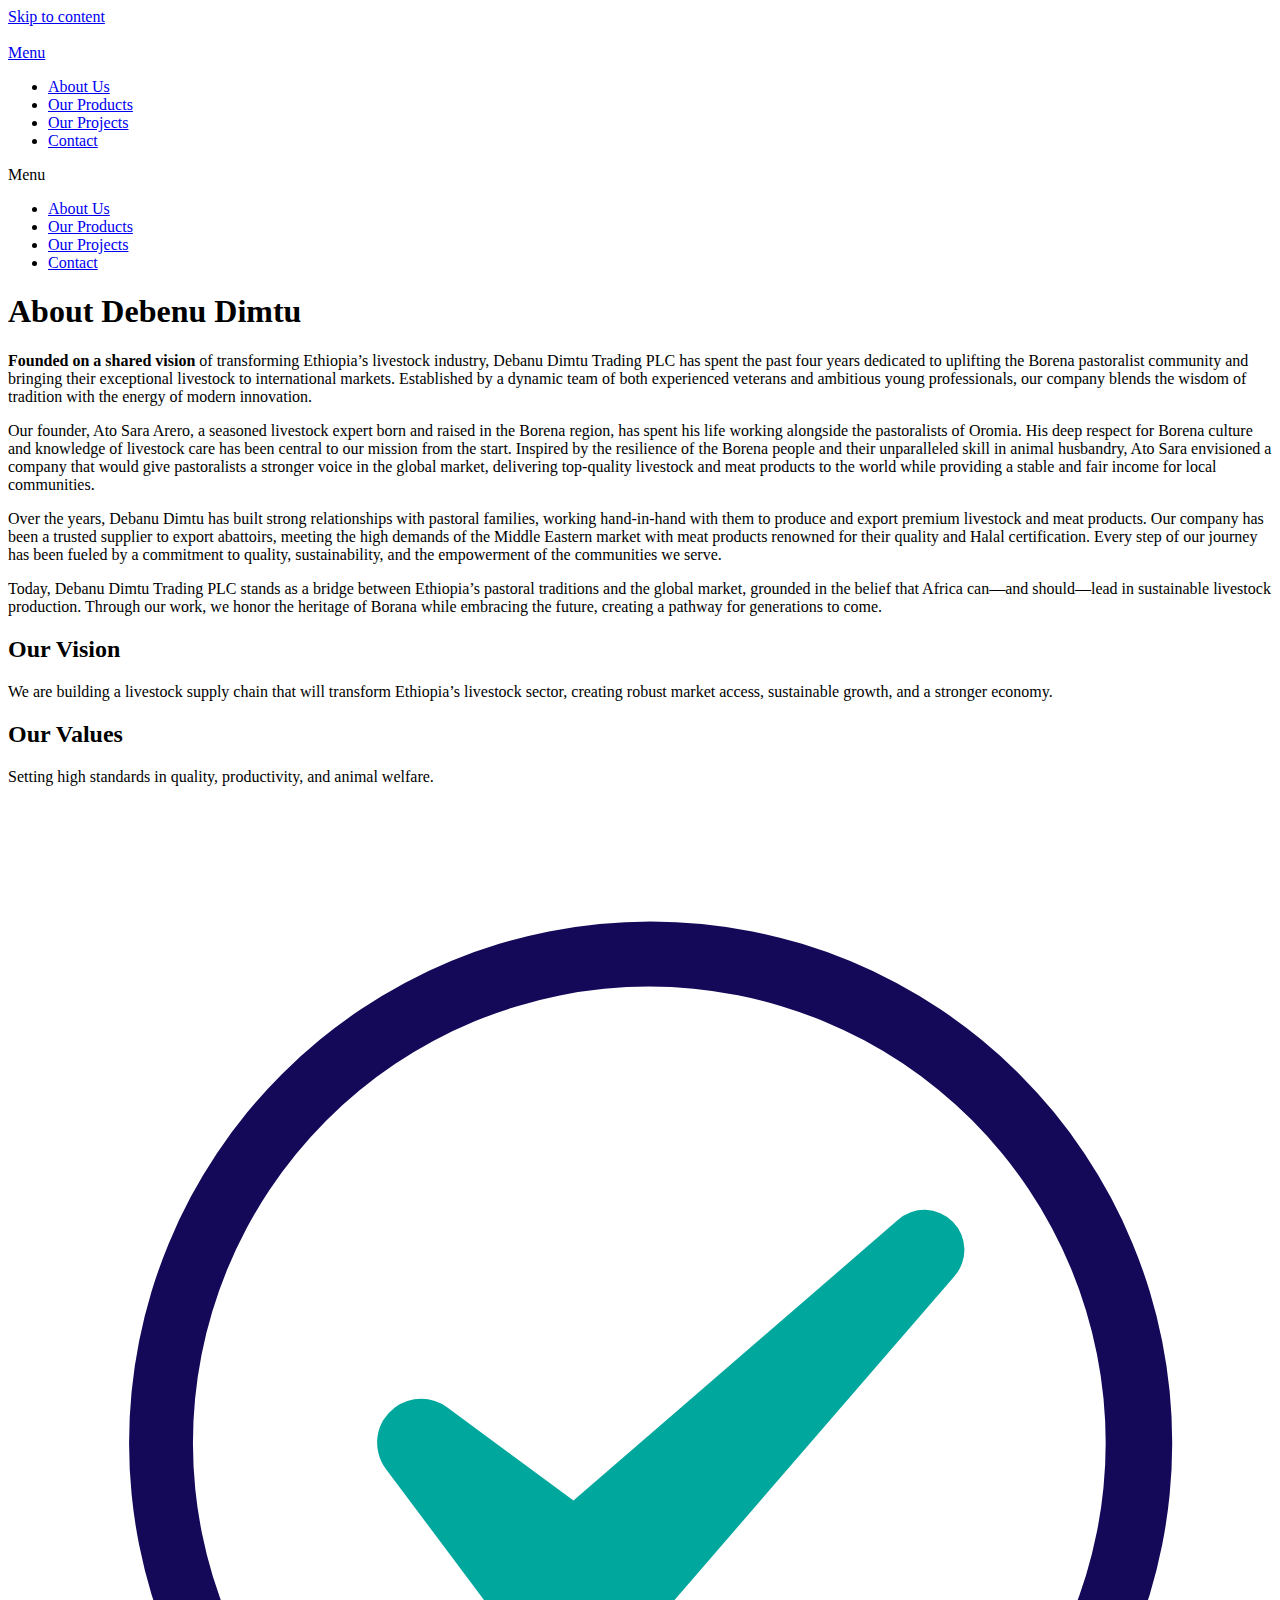
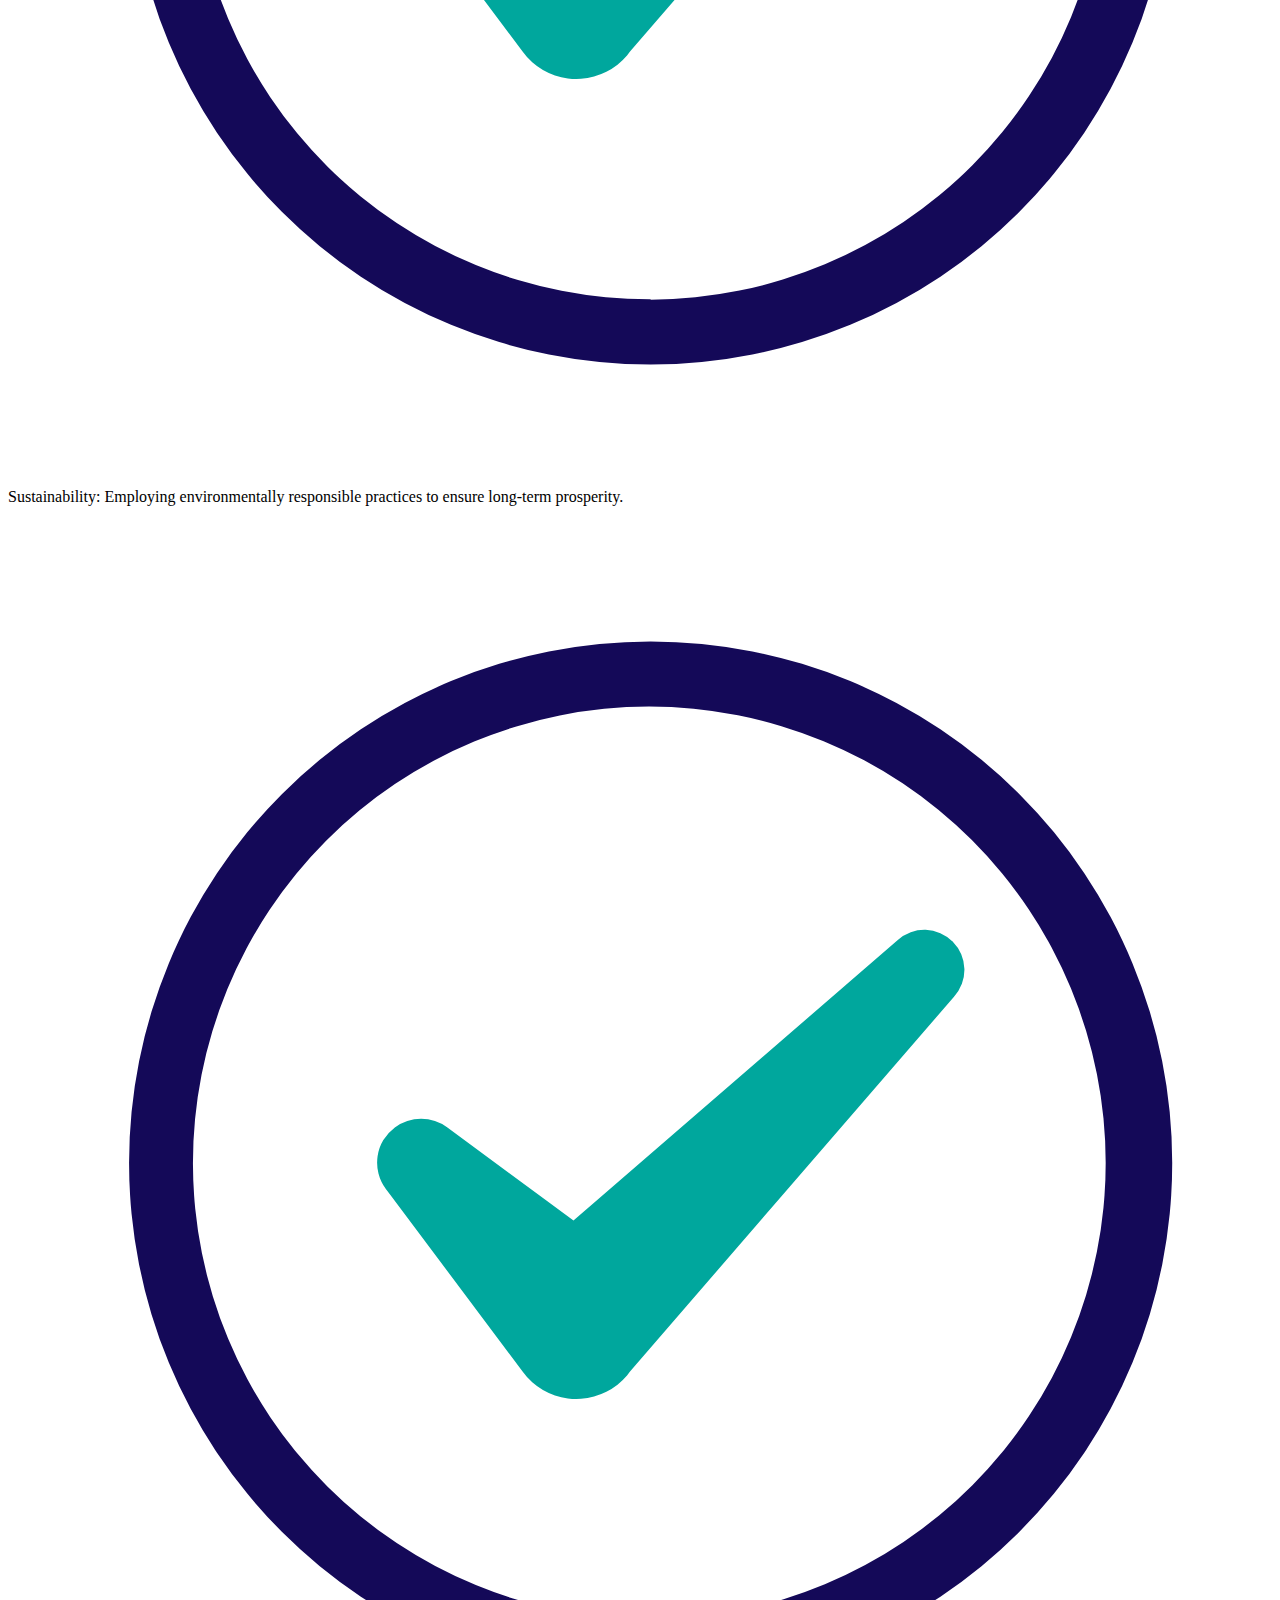
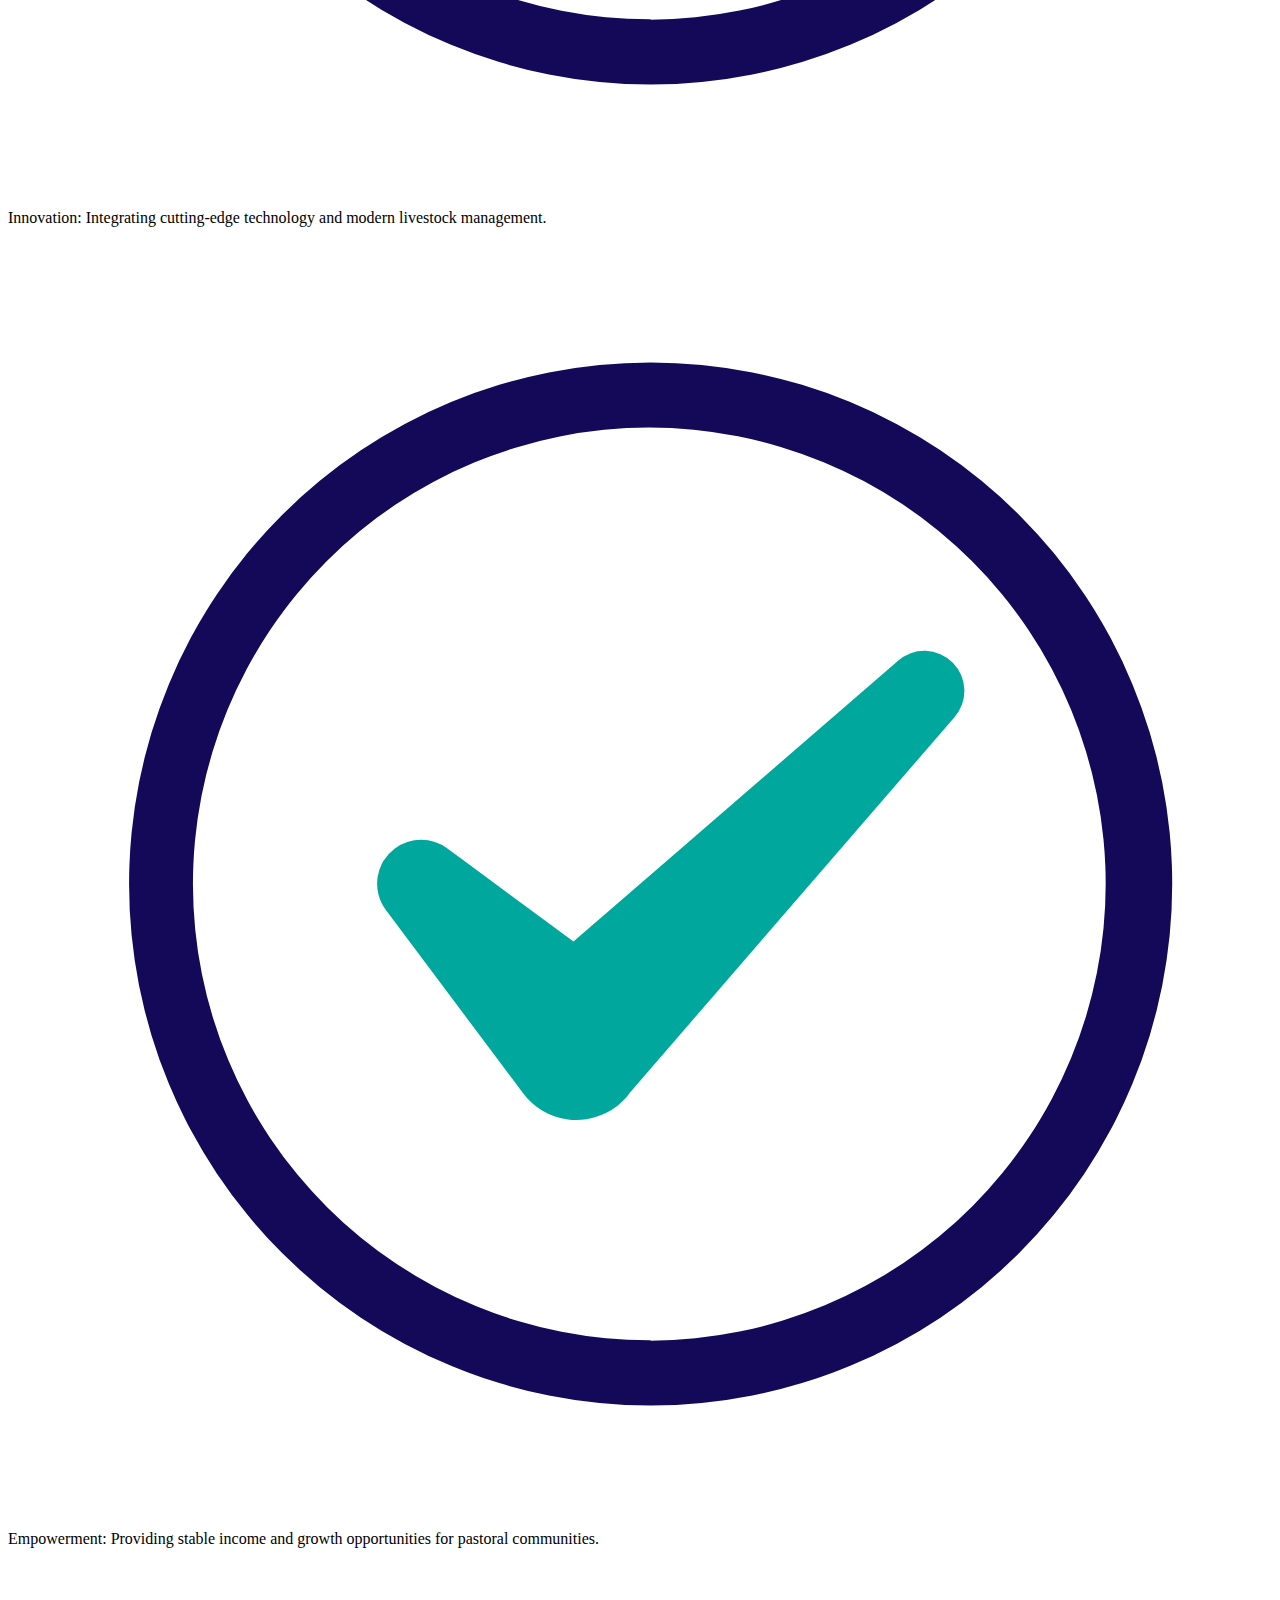
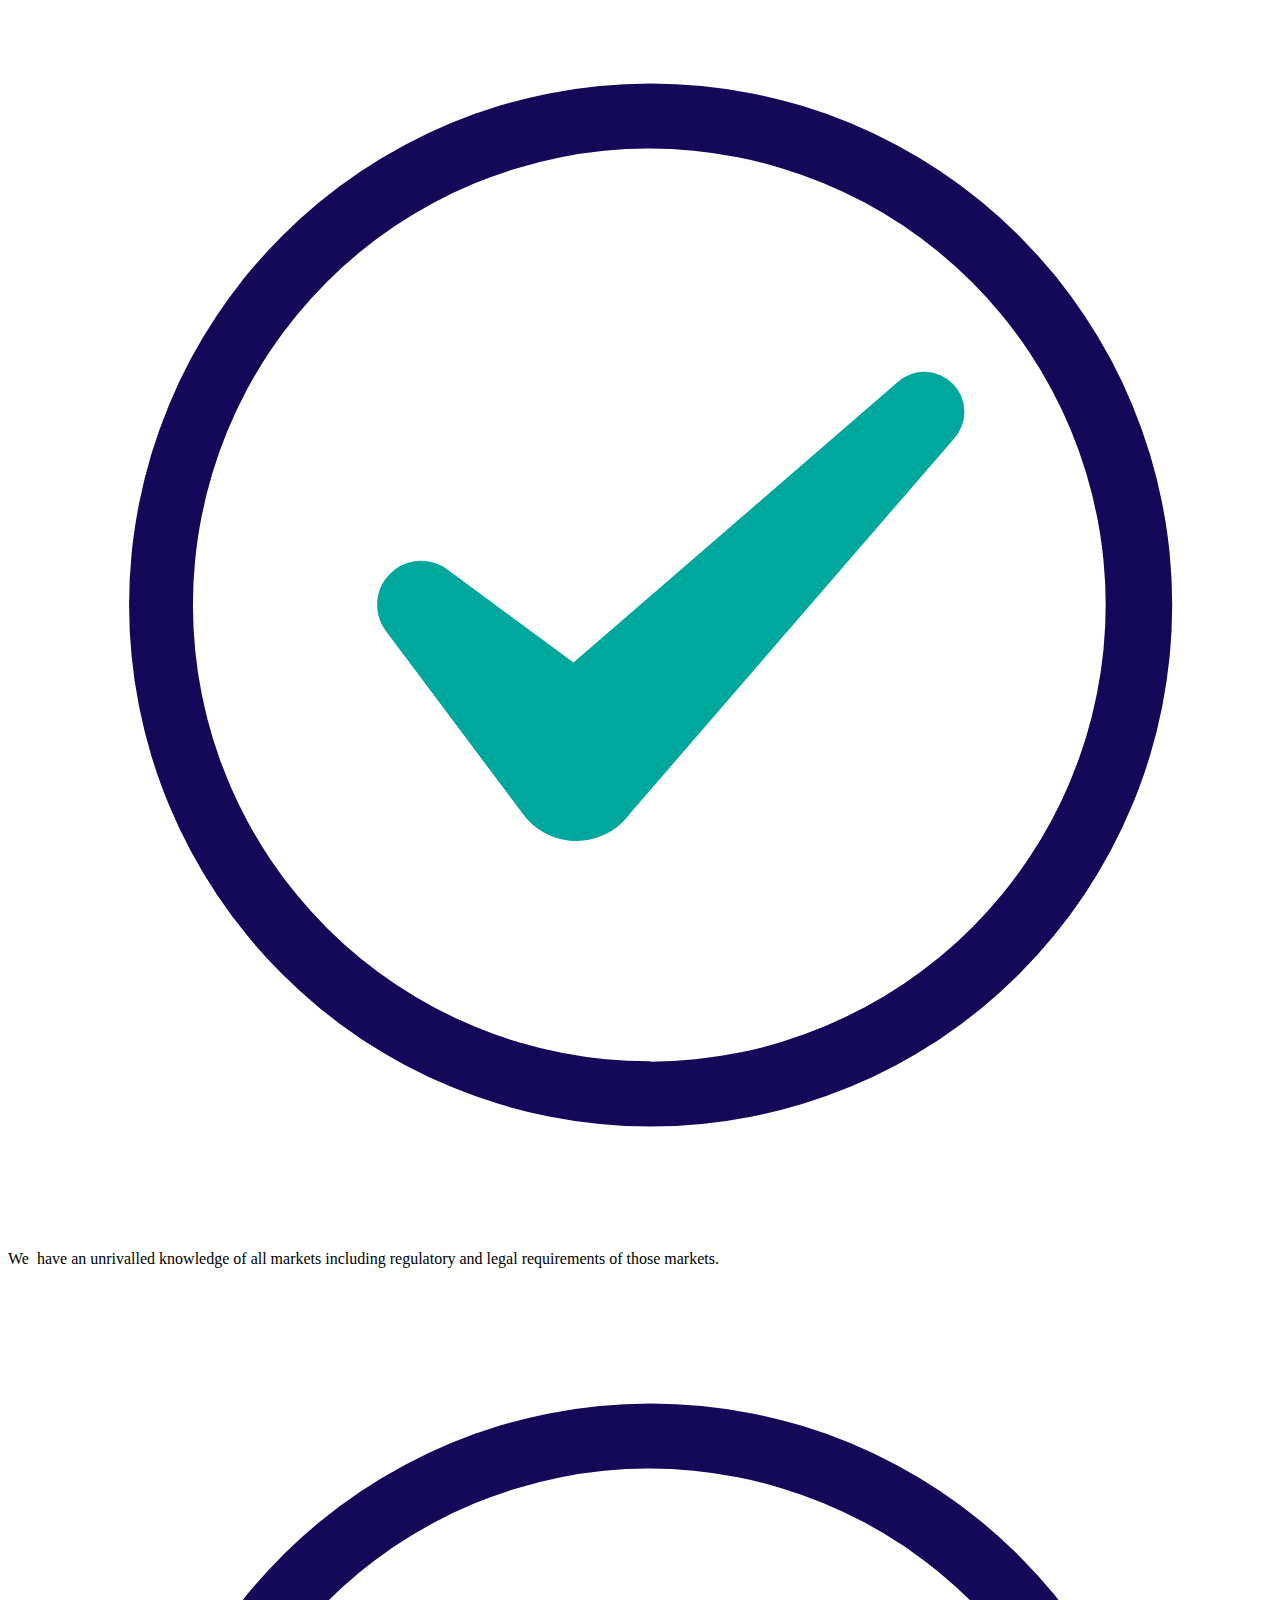
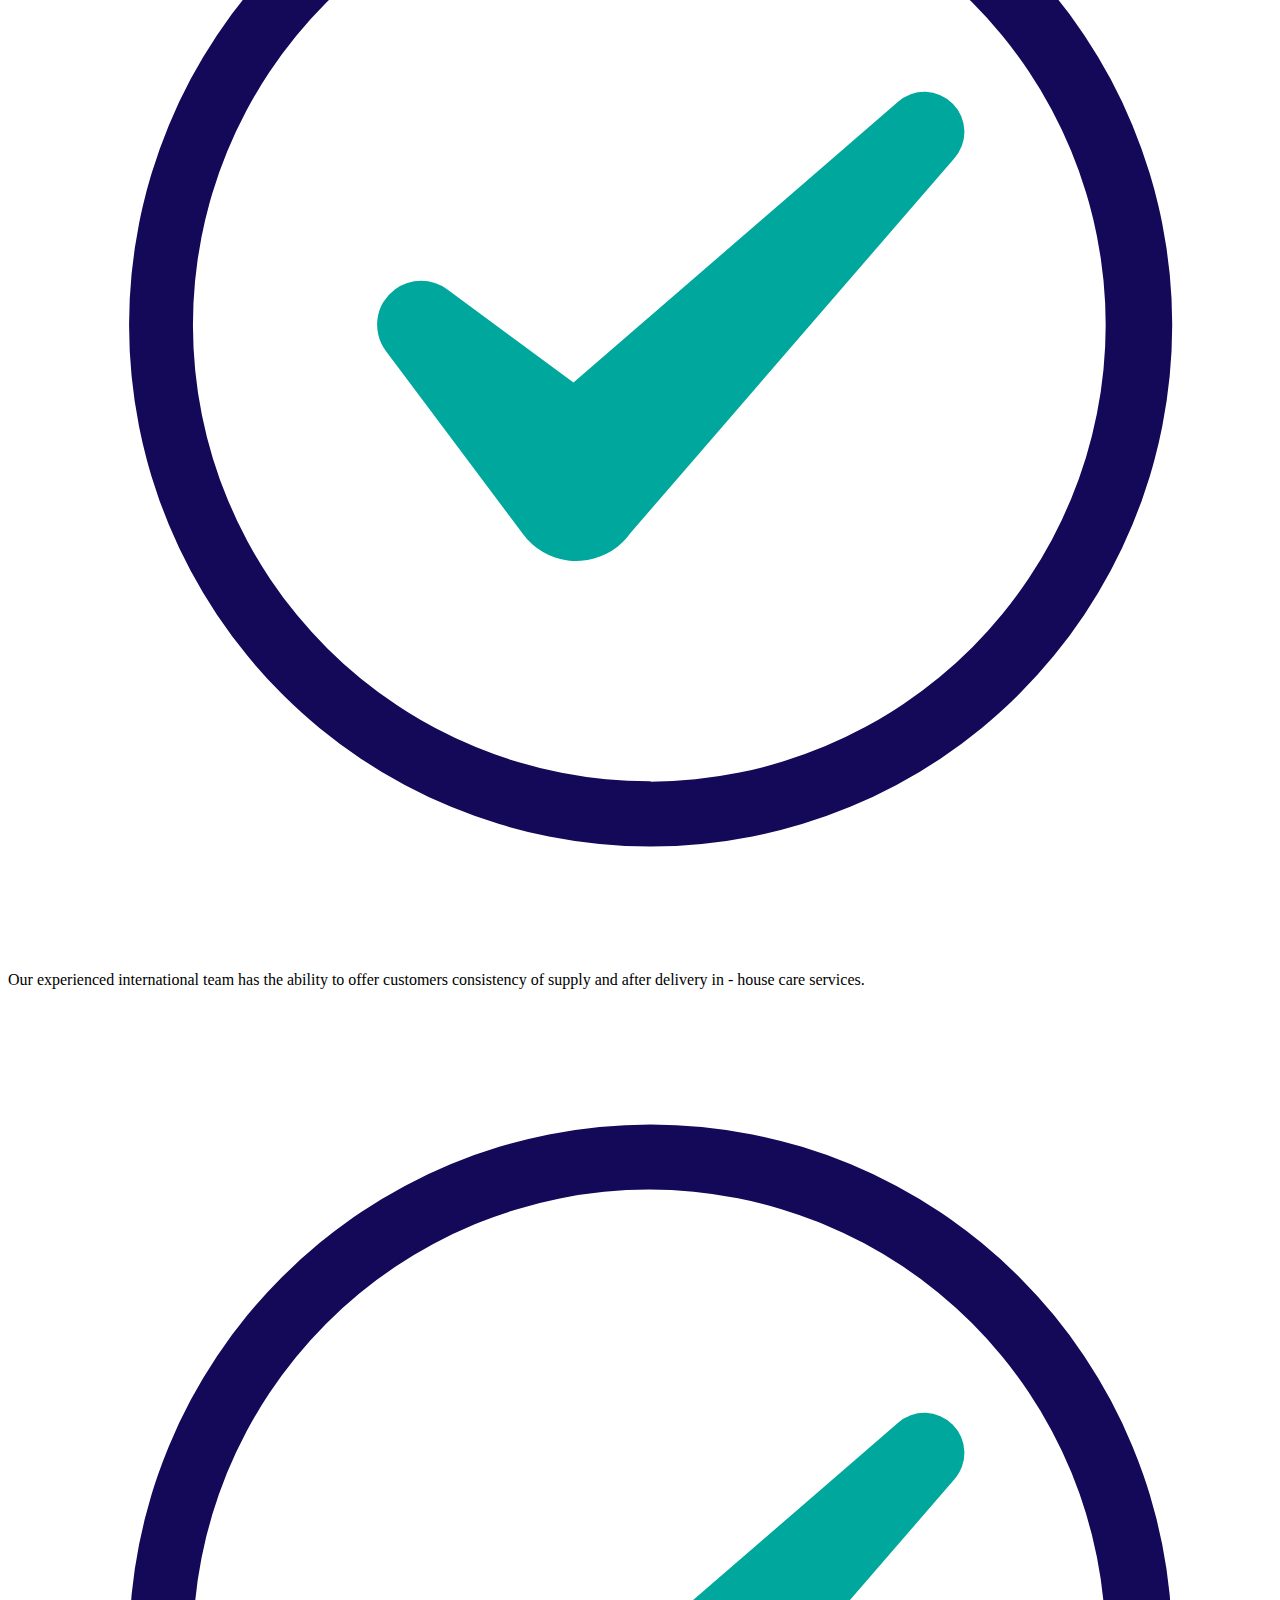
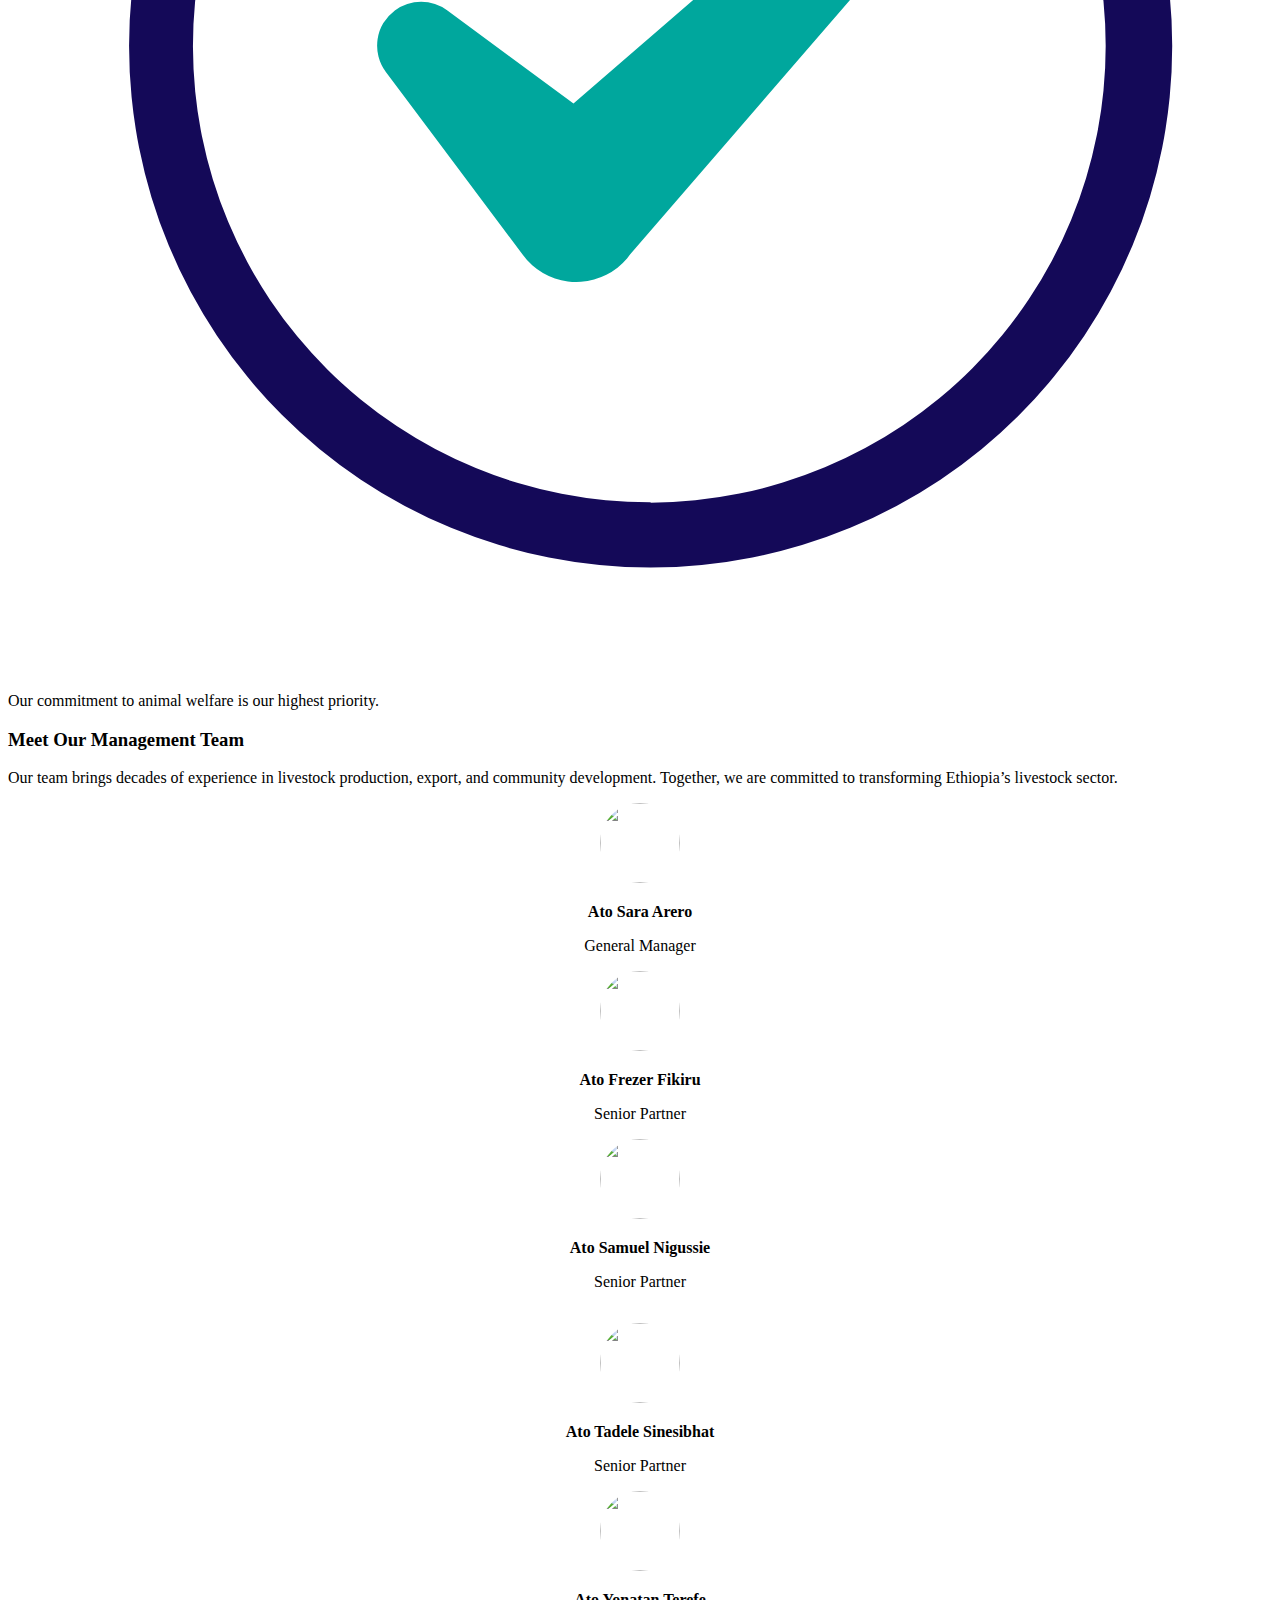
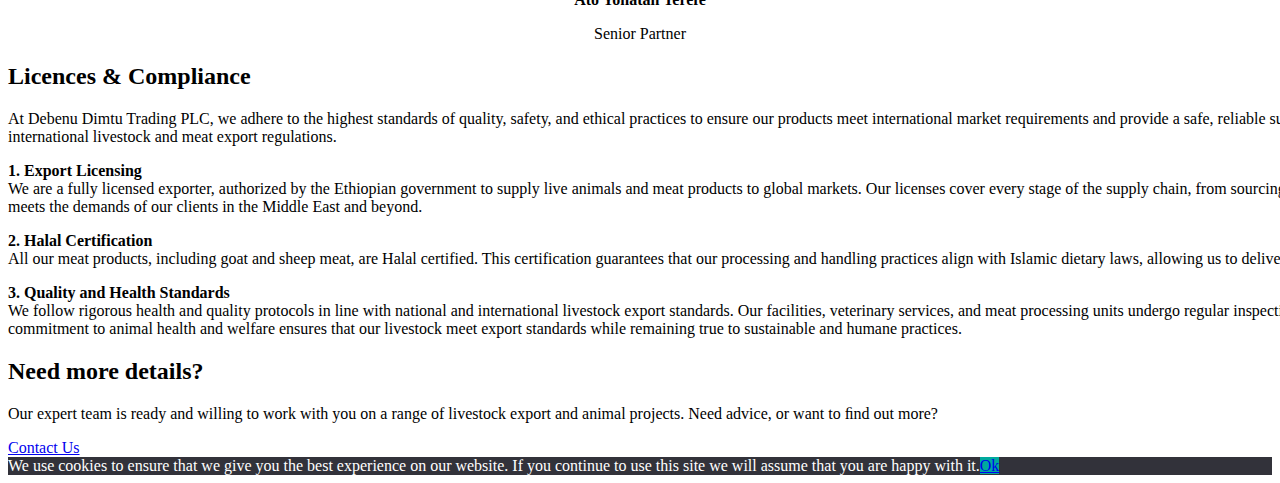
==== commit 729a1c20: "Finalize content" ====
--- a/About.html
+++ b/About.html
@@ -7,15 +7,6 @@
     <meta name="viewport" content="width=device-width, initial-scale=1">
     <link rel="profile" href="https://gmpg.org/xfn/11">
     <meta name="robots" content="index, follow, max-image-preview:large, max-snippet:-1, max-video-preview:-1">
-    <meta name="uri-translation" content="on">
-    <link rel="alternate" hreflang="en" href="https://purcellexports.com/about/">
-    <link rel="alternate" hreflang="ar" href="https://ar.purcellexports.com/about/">
-    <link rel="alternate" hreflang="zh-CN" href="https://zh-cn.purcellexports.com/about/">
-    <link rel="alternate" hreflang="zh-TW" href="https://zh-tw.purcellexports.com/about/">
-    <link rel="alternate" hreflang="id" href="https://id.purcellexports.com/about/">
-    <link rel="alternate" hreflang="ru" href="https://ru.purcellexports.com/about/">
-    <link rel="alternate" hreflang="vi" href="https://vi.purcellexports.com/about/">
-    <!-- This site is optimized with the Yoast SEO plugin v23.4 - https://yoast.com/wordpress/plugins/seo/ -->
     <title>About Debenu Dimtu Exports - Debenu Dimtu Exports</title>
     <link rel="preconnect" href="https://fonts.gstatic.com/" crossorigin="">
     <link rel="preconnect" href="https://fonts.googleapis.com/">
@@ -201,61 +192,21 @@
         href="https://use.typekit.net/af/8dd886/000000000000000000010b5c/27/l?primer=7cdcb44be4a7db8877ffa5c0007b8dd865b3bbc383831fe2ea177f62257a9191&amp;fvd=n5&amp;v=3"
         crossorigin="">
     <link rel="stylesheet" id="siteground-optimizer-combined-css-314f1e94d69125190dfa43e9bdec3300"
-        href="http://debenudimtu.com/static/siteground-optimizer-combined-css-314f1e94d69125190dfa43e9bd.css" media="all">
-    <link rel="canonical" href="https://purcellexports.com/about/">
-    <meta property="og:locale" content="en_US">
-    <meta property="og:type" content="article">
-    <meta property="og:title" content="About Debenu Dimtu Exports - Debenu Dimtu Exports">
-    <meta property="og:description"
-        content="Debenu Dimtu Exports has been a global leader in livestock export for more than 70 years, gaining a reputation for delivering quality livestock sourced from trusted suppliers around the world. Headquartered in Sydney, Australia and with affiliated offices in Dublin, Ireland and Ho Chi Minh, Vietnam, our export operations supply markets across the globe with livestock...Read More">
-    <meta property="og:url" content="https://purcellexports.com/about/">
-    <meta property="og:site_name" content="Debenu Dimtu Exports">
-    <meta property="article:modified_time" content="2020-05-26T10:45:33+00:00">
-    <meta property="og:image"
-        content="https://purcellexports.com/wp-content/uploads/2020/05/Cows-Grazing-in-Field-Debenu Dimtu-Exports-About.jpg">
-    <meta property="og:image:width" content="1400">
-    <meta property="og:image:height" content="800">
-    <meta property="og:image:type" content="image/jpeg">
-    <meta name="twitter:card" content="summary_large_image">
-    <meta name="twitter:label1" content="Est. reading time">
-    <meta name="twitter:data1" content="3 minutes">
-    <script async="" src="http://debenudimtu.com/static/js"></script>
-    <script type="application/ld+json"
-        class="yoast-schema-graph">{"@context":"https://schema.org","@graph":[{"@type":"WebPage","@id":"https://purcellexports.com/about/","url":"https://purcellexports.com/about/","name":"About Debenu Dimtu Exports - Debenu Dimtu Exports","isPartOf":{"@id":"https://purcellexports.com/#website"},"primaryImageOfPage":{"@id":"https://purcellexports.com/about/#primaryimage"},"image":{"@id":"https://purcellexports.com/about/#primaryimage"},"thumbnailUrl":"https://purcellexports.com/wp-content/uploads/2020/05/Cows-Grazing-in-Field-Debenu Dimtu-Exports-About.jpg","datePublished":"2020-05-11T15:28:16+00:00","dateModified":"2020-05-26T10:45:33+00:00","breadcrumb":{"@id":"https://purcellexports.com/about/#breadcrumb"},"inLanguage":"en-US","potentialAction":[{"@type":"ReadAction","target":["https://purcellexports.com/about/"]}]},{"@type":"ImageObject","inLanguage":"en-US","@id":"https://purcellexports.com/about/#primaryimage","url":"https://purcellexports.com/wp-content/uploads/2020/05/Cows-Grazing-in-Field-Debenu Dimtu-Exports-About.jpg","contentUrl":"https://purcellexports.com/wp-content/uploads/2020/05/Cows-Grazing-in-Field-Debenu Dimtu-Exports-About.jpg","width":1400,"height":800,"caption":"Cows Grazing In Field Debenu Dimtu Exports About"},{"@type":"BreadcrumbList","@id":"https://purcellexports.com/about/#breadcrumb","itemListElement":[{"@type":"ListItem","position":1,"name":"Home","item":"https://purcellexports.com/"},{"@type":"ListItem","position":2,"name":"About Debenu Dimtu Exports"}]},{"@type":"WebSite","@id":"https://purcellexports.com/#website","url":"https://purcellexports.com/","name":"Debenu Dimtu Exports","description":"Global Leader in Livestock Export","publisher":{"@id":"https://purcellexports.com/#organization"},"potentialAction":[{"@type":"SearchAction","target":{"@type":"EntryPoint","urlTemplate":"https://purcellexports.com/?s={search_term_string}"},"query-input":{"@type":"PropertyValueSpecification","valueRequired":true,"valueName":"search_term_string"}}],"inLanguage":"en-US"},{"@type":"Organization","@id":"https://purcellexports.com/#organization","name":"Debenu Dimtu Exports","url":"https://purcellexports.com/","logo":{"@type":"ImageObject","inLanguage":"en-US","@id":"https://purcellexports.com/#/schema/logo/image/","url":"https://purcellexports.com/wp-content/uploads/2020/05/Debenu Dimtu-Exports-Logo.svg","contentUrl":"https://purcellexports.com/wp-content/uploads/2020/05/Debenu Dimtu-Exports-Logo.svg","caption":"Debenu Dimtu Exports"},"image":{"@id":"https://purcellexports.com/#/schema/logo/image/"}}]}</script>
-    <!-- / Yoast SEO plugin. -->
-    <link rel="alternate" type="application/rss+xml" title="Debenu Dimtu Exports » Feed"
-        href="https://purcellexports.com/feed/">
-    <link rel="alternate" type="application/rss+xml" title="Debenu Dimtu Exports » Comments Feed"
-        href="https://purcellexports.com/comments/feed/">
-    <link rel="stylesheet" type="text/css" href="http://debenudimtu.com/static/ebv5wxp.css">
+        href="https://debenudimtu.com/static/siteground-optimizer-combined-css-314f1e94d69125190dfa43e9bd.css" media="all">
+    <script async="" src="https://debenudimtu.com/static/js"></script>
+    <link rel="stylesheet" type="text/css" href="https://debenudimtu.com/static/ebv5wxp.css">
     <style id="elementor-frontend-inline-css">
         .elementor-25 .elementor-element.elementor-element-2afeeb2f:not(.elementor-motion-effects-element-type-background),
         .elementor-25 .elementor-element.elementor-element-2afeeb2f>.elementor-motion-effects-container>.elementor-motion-effects-layer {
-            background-image: url("http://debenudimtu.com/static/d.jpg");
+            background-image: url("https://debenudimtu.com/static/d.jpg");
         }
     </style>
-    <script defer="defer"
-        id="cookie-notice-front-js-before"> var cnArgs = { "ajaxUrl": "https:\/\/purcellexports.com\/wp-admin\/admin-ajax.php", "nonce": "9fced212bf", "hideEffect": "fade", "position": "bottom", "onScroll": false, "onScrollOffset": 100, "onClick": false, "cookieName": "cookie_notice_accepted", "cookieTime": 2592000, "cookieTimeRejected": 2592000, "globalCookie": false, "redirection": false, "cache": false, "revokeCookies": false, "revokeCookiesOpt": "automatic" }; </script>
-    <script src="http://debenudimtu.com/static/jquery.min.js" id="jquery-core-js"></script>
-    <script src="http://debenudimtu.com/static/jquery-migrate.min.js" id="jquery-migrate-js"></script>
+    <script src="https://debenudimtu.com/static/jquery.min.js" id="jquery-core-js"></script>
+    <script src="https://debenudimtu.com/static/jquery-migrate.min.js" id="jquery-migrate-js"></script>
     <script
         id="pys-js-extra"> var pysOptions = { "staticEvents": [], "dynamicEvents": [], "triggerEvents": [], "triggerEventTypes": [], "ga": { "trackingIds": ["G-HXTXS75852"], "commentEventEnabled": true, "downloadEnabled": true, "formEventEnabled": true, "crossDomainEnabled": false, "crossDomainAcceptIncoming": false, "crossDomainDomains": [], "isDebugEnabled": [], "serverContainerUrls": { "G-HXTXS75852": { "enable_server_container": "1", "server_container_url": "", "transport_url": "" } }, "additionalConfig": { "G-HXTXS75852": { "first_party_collection": true } }, "disableAdvertisingFeatures": false, "disableAdvertisingPersonalization": false, "wooVariableAsSimple": true, "custom_page_view_event": false }, "debug": "", "siteUrl": "https:\/\/purcellexports.com", "ajaxUrl": "https:\/\/purcellexports.com\/wp-admin\/admin-ajax.php", "ajax_event": "53768d7f25", "enable_remove_download_url_param": "1", "cookie_duration": "7", "last_visit_duration": "60", "enable_success_send_form": "", "ajaxForServerEvent": "1", "ajaxForServerStaticEvent": "1", "send_external_id": "1", "external_id_expire": "180", "google_consent_mode": "1", "gdpr": { "ajax_enabled": false, "all_disabled_by_api": false, "facebook_disabled_by_api": false, "analytics_disabled_by_api": false, "google_ads_disabled_by_api": false, "pinterest_disabled_by_api": false, "bing_disabled_by_api": false, "externalID_disabled_by_api": false, "facebook_prior_consent_enabled": true, "analytics_prior_consent_enabled": true, "google_ads_prior_consent_enabled": null, "pinterest_prior_consent_enabled": true, "bing_prior_consent_enabled": true, "cookiebot_integration_enabled": false, "cookiebot_facebook_consent_category": "marketing", "cookiebot_analytics_consent_category": "statistics", "cookiebot_tiktok_consent_category": "marketing", "cookiebot_google_ads_consent_category": null, "cookiebot_pinterest_consent_category": "marketing", "cookiebot_bing_consent_category": "marketing", "consent_magic_integration_enabled": false, "real_cookie_banner_integration_enabled": false, "cookie_notice_integration_enabled": false, "cookie_law_info_integration_enabled": false, "analytics_storage": { "enabled": true, "value": "granted", "filter": false }, "ad_storage": { "enabled": true, "value": "granted", "filter": false }, "ad_user_data": { "enabled": true, "value": "granted", "filter": false }, "ad_personalization": { "enabled": true, "value": "granted", "filter": false } }, "cookie": { "disabled_all_cookie": false, "disabled_start_session_cookie": false, "disabled_advanced_form_data_cookie": false, "disabled_landing_page_cookie": false, "disabled_first_visit_cookie": false, "disabled_trafficsource_cookie": false, "disabled_utmTerms_cookie": false, "disabled_utmId_cookie": false }, "tracking_analytics": { "TrafficSource": "google.com", "TrafficLanding": "https:\/\/purcellexports.com\/", "TrafficUtms": [], "TrafficUtmsId": [] }, "woo": { "enabled": false }, "edd": { "enabled": false } }; </script>
-    <link rel="https://api.w.org/" href="https://purcellexports.com/wp-json/">
-    <link rel="alternate" title="JSON" type="application/json" href="https://purcellexports.com/wp-json/wp/v2/pages/25">
-    <link rel="EditURI" type="application/rsd+xml" title="RSD" href="https://purcellexports.com/xmlrpc.php?rsd">
-    <meta name="generator" content="WordPress 6.6.2">
-    <link rel="shortlink" href="https://purcellexports.com/?p=25">
-    <link rel="alternate" title="oEmbed (JSON)" type="application/json+oembed"
-        href="https://purcellexports.com/wp-json/oembed/1.0/embed?url=https%3A%2F%2Fpurcellexports.com%2Fabout%2F">
-    <link rel="alternate" title="oEmbed (XML)" type="text/xml+oembed"
-        href="https://purcellexports.com/wp-json/oembed/1.0/embed?url=https%3A%2F%2Fpurcellexports.com%2Fabout%2F&amp;format=xml">
-    <link rel="icon" href="https://purcellexports.com/wp-content/uploads/2020/05/cropped-Icon-32x32.png" sizes="32x32">
-    <link rel="icon" href="https://purcellexports.com/wp-content/uploads/2020/05/cropped-Icon-192x192.png"
-        sizes="192x192">
-    <link rel="apple-touch-icon" href="https://purcellexports.com/wp-content/uploads/2020/05/cropped-Icon-180x180.png">
-    <meta name="msapplication-TileImage"
-        content="https://purcellexports.com/wp-content/uploads/2020/05/cropped-Icon-270x270.png">
-    <script src="http://debenudimtu.com/static/page-script.js" id="bw-fido2-page-script"></script>
+
+    <script src="https://debenudimtu.com/static/page-script.js" id="bw-fido2-page-script"></script>
     <style class="gtranslate_css">
         a.glink {
             text-decoration: none
@@ -309,7 +260,7 @@
                                         data-widget_type="theme-site-logo.default">
                                         <div class="elementor-widget-container">
                                             <div class="elementor-image"> <a href="/Home.html"> <img
-                                                        src="http://debenudimtu.com/static/Debenu-Dimtu-Exports-Logo.png"
+                                                        src="https://debenudimtu.com/static/Debenu-Dimtu-Exports-Logo.png"
                                                         class="attachment-full size-full" alt=""> </a></div>
                                         </div>
                                     </div>
@@ -593,7 +544,7 @@
                                                                         <div class="elementor-icon-box-wrapper">
                                                                             <div class="elementor-icon-box-icon"> <span
                                                                                     class="elementor-icon elementor-animation-">
-                                                                                    <svg xmlns="http://www.w3.org/2000/svg"
+                                                                                    <svg xmlns="https://www.w3.org/2000/svg"
                                                                                         id="Layer_1" data-name="Layer 1"
                                                                                         viewBox="0 0 38 38">
                                                                                         <defs>
@@ -633,7 +584,7 @@
                                                                         <div class="elementor-icon-box-wrapper">
                                                                             <div class="elementor-icon-box-icon"> <span
                                                                                     class="elementor-icon elementor-animation-">
-                                                                                    <svg xmlns="http://www.w3.org/2000/svg"
+                                                                                    <svg xmlns="https://www.w3.org/2000/svg"
                                                                                         id="Layer_1" data-name="Layer 1"
                                                                                         viewBox="0 0 38 38">
                                                                                         <defs>
@@ -673,7 +624,7 @@
                                                                         <div class="elementor-icon-box-wrapper">
                                                                             <div class="elementor-icon-box-icon"> <span
                                                                                     class="elementor-icon elementor-animation-">
-                                                                                    <svg xmlns="http://www.w3.org/2000/svg"
+                                                                                    <svg xmlns="https://www.w3.org/2000/svg"
                                                                                         id="Layer_1" data-name="Layer 1"
                                                                                         viewBox="0 0 38 38">
                                                                                         <defs>
@@ -720,7 +671,7 @@
                                                                         <div class="elementor-icon-box-wrapper">
                                                                             <div class="elementor-icon-box-icon"> <span
                                                                                     class="elementor-icon elementor-animation-">
-                                                                                    <svg xmlns="http://www.w3.org/2000/svg"
+                                                                                    <svg xmlns="https://www.w3.org/2000/svg"
                                                                                         id="Layer_1" data-name="Layer 1"
                                                                                         viewBox="0 0 38 38">
                                                                                         <defs>
@@ -762,7 +713,7 @@
                                                                         <div class="elementor-icon-box-wrapper">
                                                                             <div class="elementor-icon-box-icon"> <span
                                                                                     class="elementor-icon elementor-animation-">
-                                                                                    <svg xmlns="http://www.w3.org/2000/svg"
+                                                                                    <svg xmlns="https://www.w3.org/2000/svg"
                                                                                         id="Layer_1" data-name="Layer 1"
                                                                                         viewBox="0 0 38 38">
                                                                                         <defs>
@@ -806,7 +757,7 @@
                                                                         <div class="elementor-icon-box-wrapper">
                                                                             <div class="elementor-icon-box-icon"> <span
                                                                                     class="elementor-icon elementor-animation-">
-                                                                                    <svg xmlns="http://www.w3.org/2000/svg"
+                                                                                    <svg xmlns="https://www.w3.org/2000/svg"
                                                                                         id="Layer_1" data-name="Layer 1"
                                                                                         viewBox="0 0 38 38">
                                                                                         <defs>
@@ -868,17 +819,17 @@
                                             <p>Our team brings decades of experience in livestock production, export, and community development. Together, we are committed to transforming Ethiopia’s livestock sector.</p>
                                             <div class="row">
                                                 <div class="elementor-widget-container col-md-4" style="text-align: center;">
-                                                    <img src="http://debenudimtu.com/static/1.jpg" style="border-radius: 50%;height: 80px;width: 80px;">
+                                                    <img src="https://debenudimtu.com/static/1.jpg" style="border-radius: 50%;height: 80px;width: 80px;">
                                                     <p><strong>Ato Sara Arero</strong></p>
                                                     <p>General Manager</p>
                                                 </div>
                                                 <div class="elementor-widget-container col-md-4" style="text-align: center;">
-                                                    <img src="http://debenudimtu.com/static/1.jpg" style="border-radius: 50%;height: 80px;width: 80px;">
+                                                    <img src="https://debenudimtu.com/static/5.jpg" style="border-radius: 50%;height: 80px;width: 80px;">
                                                     <p><strong>Ato Frezer Fikiru</strong></p>
                                                     <p>Senior Partner</p>
                                                 </div>
                                                 <div class="elementor-widget-container col-md-4" style="text-align: center;">
-                                                    <img src="http://debenudimtu.com/static/1.jpg" style="border-radius: 50%;height: 80px;width: 80px;">
+                                                    <img src="https://debenudimtu.com/static/3.jpg" style="border-radius: 50%;height: 80px;width: 80px;">
                                                     <p><strong>Ato Samuel Nigussie</strong></p>
                                                     <p>Senior Partner</p>
                                                 </div>
@@ -886,12 +837,12 @@
 
                                             <div class="row" style="margin-top: 2rem;">
                                                 <div class="elementor-widget-container col-md-6" style="text-align: center;">
-                                                    <img src="http://debenudimtu.com/static/1.jpg" style="border-radius: 50%;height: 80px;width: 80px;">
+                                                    <img src="https://debenudimtu.com/static/2.jpg" style="border-radius: 50%;height: 80px;width: 80px;">
                                                     <p><strong>Ato Tadele Sinesibhat</strong></p>
                                                     <p>Senior Partner</p>
                                                 </div>
                                                 <div class="elementor-widget-container col-md-6" style="text-align: center;">
-                                                    <img src="http://debenudimtu.com/static/1.jpg" style="border-radius: 50%;height: 80px;width: 80px;">
+                                                    <img src="https://debenudimtu.com/static/4.jpg" style="border-radius: 50%;height: 80px;width: 80px;">
                                                     <p><strong>Ato Yonatan Terefe</strong></p>
                                                     <p>Senior Partner</p>
                                                 </div>
@@ -1091,11 +1042,7 @@
                                     <div class="elementor-element elementor-element-24524d4 elementor-widget elementor-widget-image"
                                         data-id="24524d4" data-element_type="widget" data-widget_type="image.default">
                                         <div class="elementor-widget-container">
-                                            <div class="elementor-image"> <a href="https://purcellexports.com/"> <img
-                                                        src="http://debenudimtu.com/static/Debenu Dimtu-Expports-logo-wh.webp"
-                                                        title="Debenu Dimtu-Expports-logo-wh" alt="Debenu Dimtu-Expports-logo-wh">
-                                                </a></div>
-                                        </div>
+
                                     </div>
                                 </div>
                             </div>
@@ -1107,10 +1054,10 @@
     </div>
     <script
         id="gt_widget_script_85366304-js-before"> window.gtranslateSettings = /* document.write */ window.gtranslateSettings || {}; window.gtranslateSettings['85366304'] = { "default_language": "en", "languages": ["ar", "zh-CN", "zh-TW", "en", "id", "ru", "vi"], "url_structure": "sub_domain", "detect_browser_language": 1, "flag_style": "2d", "flag_size": 24, "wrapper_selector": "#gt-wrapper-85366304", "alt_flags": [], "horizontal_position": "inline", "flags_location": "https:\/\/purcellexports.com\/wp-content\/plugins\/gtranslate\/flags\/" }; </script>
-    <script src="http://debenudimtu.com/static/flags.js" data-no-optimize="1" data-no-minify="1" data-gt-orig-url="/about/"
+    <script src="https://debenudimtu.com/static/flags.js" data-no-optimize="1" data-no-minify="1" data-gt-orig-url="/about/"
         data-gt-orig-domain="purcellexports.com" data-gt-widget-id="85366304" defer="defer"></script>
-    <script src="http://debenudimtu.com/static/hooks.min.js" id="wp-hooks-js"></script>
-    <script src="http://debenudimtu.com/static/i18n.min.js" id="wp-i18n-js"></script>
+    <script src="https://debenudimtu.com/static/hooks.min.js" id="wp-hooks-js"></script>
+    <script src="https://debenudimtu.com/static/i18n.min.js" id="wp-i18n-js"></script>
     <script
         id="elementor-pro-frontend-js-before"> var ElementorProFrontendConfig = { "ajaxurl": "https:\/\/purcellexports.com\/wp-admin\/admin-ajax.php", "nonce": "56d44a4b6d", "urls": { "assets": "https:\/\/purcellexports.com\/wp-content\/plugins\/elementor-pro\/assets\/", "rest": "https:\/\/purcellexports.com\/wp-json\/" }, "shareButtonsNetworks": { "facebook": { "title": "Facebook", "has_counter": true }, "twitter": { "title": "Twitter" }, "linkedin": { "title": "LinkedIn", "has_counter": true }, "pinterest": { "title": "Pinterest", "has_counter": true }, "reddit": { "title": "Reddit", "has_counter": true }, "vk": { "title": "VK", "has_counter": true }, "odnoklassniki": { "title": "OK", "has_counter": true }, "tumblr": { "title": "Tumblr" }, "digg": { "title": "Digg" }, "skype": { "title": "Skype" }, "stumbleupon": { "title": "StumbleUpon", "has_counter": true }, "mix": { "title": "Mix" }, "telegram": { "title": "Telegram" }, "pocket": { "title": "Pocket", "has_counter": true }, "xing": { "title": "XING", "has_counter": true }, "whatsapp": { "title": "WhatsApp" }, "email": { "title": "Email" }, "print": { "title": "Print" } }, "facebook_sdk": { "lang": "en_US", "app_id": "" }, "lottie": { "defaultAnimationUrl": "https:\/\/purcellexports.com\/wp-content\/plugins\/elementor-pro\/modules\/lottie\/assets\/animations\/default.json" } }; </script>
     <script
@@ -1127,7 +1074,7 @@
                     style="background-color: #00a99d">Ok</a></span><span id="cn-close-notice" data-cookie-set="accept"
                 class="cn-close-icon" title="No"></span></div>
     </div> <!-- / Cookie Notice plugin -->
-    <script defer="defer" src="http://debenudimtu.com/static/siteground-optimizer-combined-js-574c164ae4412ddd5f6dc401e9f1.js"></script>
+    <script defer="defer" src="https://debenudimtu.com/static/siteground-optimizer-combined-js-574c164ae4412ddd5f6dc401e9f1.js"></script>
     <span id="elementor-device-mode" class="elementor-screen-only"></span><svg style="display: none;"
         class="e-font-icon-svg-symbols"></svg><svg style="display: none;" class="e-font-icon-svg-symbols"></svg>
         <div class="dialog-widget dialog-lightbox-widget dialog-type-buttons dialog-type-lightbox elementor-popup-modal"
@@ -1152,13 +1099,12 @@
                                                 <div class="elementor-element elementor-element-4f19344 elementor-widget elementor-widget-image"
                                                     data-id="4f19344" data-element_type="widget"
                                                     data-widget_type="image.default">
-                                                    <div class="elementor-widget-container">
+                                                    <div class="elementor-widget-container" style="background-color: aliceblue;">
                                                         <div class="elementor-image"> <a
-                                                                href="https://purcellexports.com"> <img width="340"
+                                                                href="https://debenudimtu.com"> <img width="340"
                                                                     height="113"
-                                                                    src="https://purcellexports.com/wp-content/uploads/2020/01/Purcell-Expports-logo-wh.png"
+                                                                    src="https://debenudimtu.com/static/Debenu-Dimtu-Exports-Logo.png"
                                                                     class="attachment-large size-large" alt=""
-                                                                    srcset="https://purcellexports.com/wp-content/uploads/2020/01/Purcell-Expports-logo-wh.png 340w, https://purcellexports.com/wp-content/uploads/2020/01/Purcell-Expports-logo-wh-300x100.png 300w"
                                                                     sizes="(max-width: 340px) 100vw, 340px"> </a></div>
                                                     </div>
                                                 </div>
